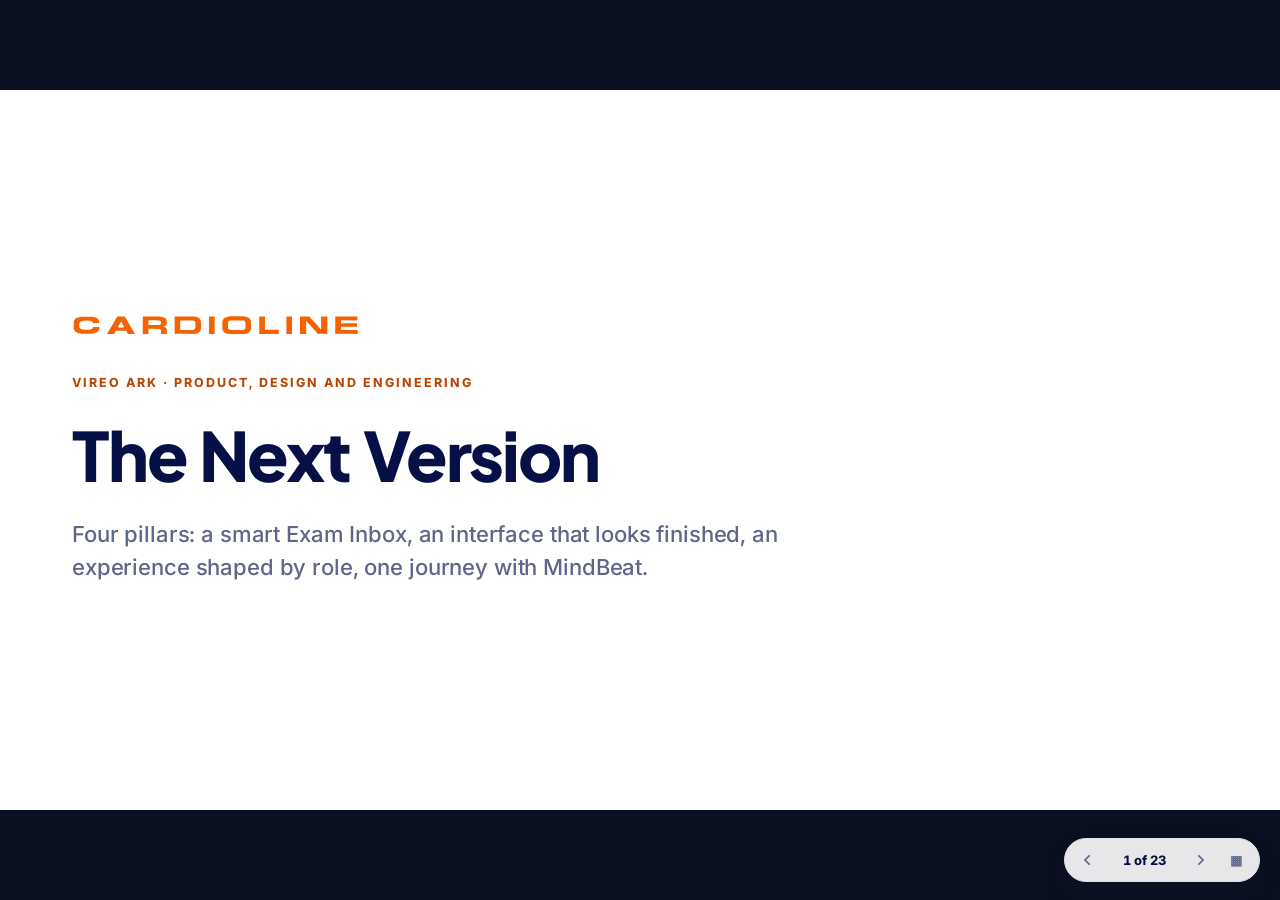
==== deck.html @ 5bd6ad74 "Ajustes de conteúdo: capa sem metadados, slide 02 reescrito, novo slide do problema de roles, kicker" ====
<!doctype html>
<html lang="en">
<head>
<meta charset="utf-8">
<meta name="viewport" content="width=device-width, initial-scale=1">
<meta name="robots" content="noindex, nofollow, noarchive, noimageindex">
<title>VIREO ARK · The Next Version</title>
<link rel="stylesheet" href="deck.css">
<style>
/* ============================================================================
   Override de contraste, a pedido: todo texto sobre fundo laranja primário
   sai em branco (--c-on-dark), como já acontece nos slides tone-primary.
   Substitui o navy que o deck.css usa em .pill.is-solid e .tile.is-solid.
   ========================================================================= */
.pill.is-solid,
.tile.is-solid { color: var(--c-on-dark); }
</style>

<style>
/* ============================================================================
   Deck-only rules: interface mock-ups drawn in HTML/CSS.
   Every colour comes from deck.css tokens. No new palette values.
   ========================================================================= */

.mk {
  border: 1px solid var(--c-line);
  border-radius: 14px;
  background: var(--c-bg);
  overflow: hidden;
  box-shadow: var(--shadow-card);
}
.mk-bar {
  display: flex; align-items: center; gap: 10px;
  padding: 8px 14px;
  background: var(--c-ink-04);
  border-bottom: 1px solid var(--c-line);
}
.mk-bar .mk-dot { width: 7px; height: 7px; border-radius: 50%; background: var(--c-line-strong); }
.mk-bar .mk-name {
  font-size: 10.5px; font-weight: 750; letter-spacing: .12em;
  text-transform: uppercase; color: var(--c-ink-58);
}
.mk-bar .mk-right { margin-left: auto; font-size: 10.5px; font-weight: 600; color: var(--c-ink-58); }

.mk-head, .mk-row {
  display: grid;
  grid-template-columns: var(--cols, 1fr);
  align-items: center;
  gap: 12px;
  padding: 8px 14px;
}
.mk-head {
  background: var(--c-ink-04);
  border-bottom: 1px solid var(--c-line);
  font-size: 9.5px; font-weight: 750; letter-spacing: .07em;
  text-transform: uppercase; color: var(--c-ink-58);
}
.mk-row { border-bottom: 1px solid var(--c-line); font-size: 12px; color: var(--c-ink-58); }
.mk-row:last-child { border-bottom: 0; }
.mk-row b { color: var(--c-ink); font-weight: 600; }
.mk-num { font-variant-numeric: tabular-nums; }

.mk-tag {
  display: inline-block;
  font-size: 9px; font-weight: 800; letter-spacing: .09em; text-transform: uppercase;
  padding: 2px 7px; border-radius: var(--radius-pill);
  background: var(--c-ink-04); color: var(--c-ink-58);
}
.mk-tag.is-stat { background: var(--c-primary); color: var(--c-on-dark); }
.mk-tag.is-ped  { background: var(--c-tint-blue); color: var(--c-ink); }
.mk-tag.is-ai   { background: var(--c-tint-orange); color: var(--c-primary-ink); }

/* Traçado de ECG: sem preserveAspectRatio="none", a proporção é preservada e
   o desenho não distorce. O viewBox de cada uso já tem a proporção da caixa. */
.mk-trace { display: block; width: 100%; height: 26px; }
.mk-trace path { fill: none; stroke: var(--c-ink-58); stroke-width: 1.6; stroke-linejoin: round; }
.mk-trace.is-crit path { stroke: var(--c-primary); stroke-width: 1.9; }

.mk-band {
  display: flex; align-items: center; gap: 10px;
  padding: 7px 14px;
  border-bottom: 1px solid var(--c-line);
  font-size: 10px; font-weight: 800; letter-spacing: .1em; text-transform: uppercase;
  color: var(--c-ink-58);
  background: var(--c-ink-04);
}
.mk-band.is-crit { background: var(--c-tint-red); color: var(--c-ink); }
.mk-band .mk-band-n { margin-left: auto; font-variant-numeric: tabular-nums; letter-spacing: .04em; }

.mk-cards { display: grid; grid-template-columns: 1fr 1fr; gap: 10px; padding: 11px 14px; }
.mk-card {
  display: grid; gap: 5px;
  border: 1px solid var(--c-line); border-radius: 10px;
  padding: 9px 11px;
}
.mk-card.is-crit { border-color: var(--c-primary); background: var(--c-bg); }
.mk-card .mk-who { font-size: 12.5px; font-weight: 650; color: var(--c-ink); }
.mk-card .mk-meta { font-size: 10.5px; color: var(--c-ink-58); }
.mk-why { font-size: 10px; font-weight: 750; letter-spacing: .03em; color: var(--c-primary-ink); }

.mk-origins { display: grid; gap: 9px; padding: 12px 14px; }
.mk-origin {
  display: grid; gap: 5px;
  border: 1px solid var(--c-line); border-radius: 10px;
  padding: 9px 12px;
}
.mk-origin.is-device { background: var(--c-ink-04); }
.mk-origin.is-ai     { background: var(--c-tint-orange); border-color: var(--c-primary-40); }
.mk-origin.is-human  { background: var(--c-bg); border-color: var(--c-line-strong); }
.mk-src {
  display: flex; align-items: center; gap: 8px;
  font-size: 9px; font-weight: 800; letter-spacing: .1em; text-transform: uppercase;
  color: var(--c-ink-58);
}
.mk-origin.is-ai .mk-src { color: var(--c-primary-ink); }
.mk-src .mk-lock { margin-left: auto; letter-spacing: .04em; font-weight: 700; }
.mk-txt { font-size: 11.5px; line-height: 1.45; color: var(--c-ink); }
.mk-txt.is-mono { font-family: ui-monospace, SFMono-Regular, Menlo, monospace; font-size: 10.5px; }
.mk-ph { font-size: 11.5px; color: var(--c-ink-58); font-style: italic; }
.mk-burden { display: flex; flex-wrap: wrap; gap: 6px 16px; font-size: 11px; color: var(--c-ink); }
.mk-burden b { font-variant-numeric: tabular-nums; }

.mk-roles { display: grid; grid-template-columns: repeat(4, 1fr); gap: 16px; align-items: stretch; }
.mk-role { display: grid; grid-template-rows: 1fr auto auto; gap: 8px; }
.mk-role > .mk { min-height: 168px; }
.mk-role-name { font-size: var(--fs-h3); font-weight: 700; color: var(--c-ink); letter-spacing: -.012em; }
.mk-role-sub  { font-size: var(--fs-caption); color: var(--c-ink-58); line-height: 1.45; min-height: 2.9em; }
.mk-mini { display: grid; gap: 6px; padding: 10px 11px; align-content: start; }
.mk-mini .mk-lbl {
  font-size: 8.5px; font-weight: 800; letter-spacing: .1em; text-transform: uppercase;
  color: var(--c-primary-ink);
}
.mk-kpis { display: grid; grid-template-columns: 1fr 1fr; gap: 6px; }
.mk-kpi { border: 1px solid var(--c-line); border-radius: 8px; padding: 6px 7px; display: grid; gap: 1px; }
.mk-kpi b { font-size: 15px; font-weight: 800; color: var(--c-primary-ink); letter-spacing: -.02em;
            font-variant-numeric: tabular-nums; line-height: 1.1; }
.mk-kpi span { font-size: 8px; color: var(--c-ink-58); line-height: 1.25; }
.mk-line { display: flex; align-items: center; gap: 6px; font-size: 9.5px; color: var(--c-ink); }
.mk-line i { width: 5px; height: 5px; border-radius: 50%; background: var(--c-primary); flex: 0 0 auto; }
.mk-line.is-quiet { color: var(--c-ink-58); }
.mk-line.is-quiet i { background: var(--c-line-strong); }
.mk-btn {
  display: inline-block; text-align: center;
  font-size: 9.5px; font-weight: 750; letter-spacing: .04em;
  padding: 6px 10px; border-radius: var(--radius-pill);
  background: var(--c-primary); color: var(--c-on-dark);
}
.mk-btn.is-quiet { background: var(--c-ink-04); color: var(--c-ink-58); }

.mk2 { display: grid; grid-template-columns: 1fr 1.32fr; gap: var(--gap-lg); align-items: center; }
.mk2.is-even { grid-template-columns: 1fr 1fr; }
.mk2.is-top { align-items: start; }
.mk-cap { font-size: var(--fs-caption); color: var(--c-ink-58); margin-top: 10px; }
.compare .mk { margin-top: 4px; }

/* ---- chevrons no lugar das setas do HUD -------------------------------- */
.hud button[data-act="prev"],
.hud button[data-act="next"] { font-size: 0; position: relative; width: 34px; height: 30px; }
.hud button[data-act="prev"]::before,
.hud button[data-act="next"]::before {
  content: ""; position: absolute; top: 50%; left: 50%;
  width: 8px; height: 8px;
  border: solid currentColor; border-width: 2px 2px 0 0;
  border-radius: 1px;
}
.hud button[data-act="prev"]::before { transform: translate(-35%, -50%) rotate(-135deg); }
.hud button[data-act="next"]::before { transform: translate(-65%, -50%) rotate(45deg); }

/* ---- motion ------------------------------------------------------------ */
.mk-trace.is-draw path { stroke-dasharray: 1400; stroke-dashoffset: 1400; }
.slide.is-active .mk-trace.is-draw path { animation: mk-draw 1700ms var(--ease-out) 420ms both; }
@keyframes mk-draw { to { stroke-dashoffset: 0; } }

.slide.is-active .mk-card.is-crit { animation: mk-pulse 2200ms var(--ease-out) 1100ms 3; }
@keyframes mk-pulse {
  0%, 100% { box-shadow: 0 0 0 0 rgba(238, 91, 0, 0); }
  45%      { box-shadow: 0 0 0 4px rgba(238, 91, 0, .16); }
}

body.capture .mk-trace.is-draw path,
.slide.is-capture .mk-trace.is-draw path { animation: none; stroke-dashoffset: 0; }
body.capture .mk-card.is-crit,
.slide.is-capture .mk-card.is-crit { animation: none; }
@media print {
  .mk-trace.is-draw path { animation: none !important; stroke-dashoffset: 0 !important; }
  .mk-card.is-crit { animation: none !important; }
}
@media (prefers-reduced-motion: reduce) {
  .mk-trace.is-draw path { animation: none; stroke-dashoffset: 0; }
  .mk-card.is-crit { animation: none; }
}
</style>
</head>
<body data-lang="en">

<div class="deck" id="deck" data-kicker="Cardioline · VIREO ARK">

<!-- 01 · COVER -->
<section class="slide t-cover" data-title="Cover" data-logo="off" data-footer="off">
  <div class="stage">
    <div class="cover-mark" data-reveal></div>
    <p class="eyebrow" data-reveal style="--d: 1">VIREO ARK · Product, Design and Engineering</p>
    <h1 data-reveal style="--d: 2">The Next Version</h1>
    <p class="lead" data-reveal style="--d: 3">Four pillars: a smart Exam Inbox, an interface that
      looks finished, an experience shaped by role, one journey with MindBeat.</p>
  </div>
</section>

<!-- 02 · WHERE THIS STARTS -->
<section class="slide t-cards" data-title="Where this starts">
  <div class="stage">
    <div class="head">
      <p class="eyebrow has-dash" data-reveal>Where this starts</p>
      <h2 data-reveal style="--d: 1">The initial development is done.<br>We already have a working software.</h2>
    </div>
    <div class="body">
      <div class="grid-3">
        <div class="card" data-reveal style="--d: 2">
          <h4>The team built the base</h4>
          <p>Acquisition, archive, reporting, users and permissions, real time. The platform in the
            product today came from this team.</p>
        </div>
        <div class="card" data-reveal style="--d: 3">
          <h4>And it is functional</h4>
          <p>Real exams come in, get read and get reported on it. Everything shown from here on was
            observed on a product that runs.</p>
        </div>
        <div class="card is-mark" data-reveal style="--d: 4">
          <h4>What comes next</h4>
          <p>Nothing in this pack asks for new foundations. It is the next version of what is
            already standing.</p>
        </div>
      </div>
    </div>
  </div>
</section>

<!-- 03 · TODAY'S SCREEN -->
<section class="slide t-list" data-title="Today's list">
  <div class="stage">
    <div class="head">
      <p class="eyebrow has-dash" data-reveal>Where we are</p>
      <h2 data-reveal style="--d: 1">The work screen answers &ldquo;most recent&rdquo;,<br>not &ldquo;most critical&rdquo;</h2>
    </div>
    <div class="body">
      <div class="mk2">
        <div class="stack-sm">
          <ul class="bullets">
            <li data-reveal style="--d: 2">A chronological table of 14 columns, filtered to the last 7&nbsp;days.</li>
            <li data-reveal style="--d: 3">STAT is <em>filterable</em> and appears in no column.</li>
            <li data-reveal style="--d: 4">Four date columns, none for elapsed time.</li>
          </ul>
          <p class="note" data-reveal style="--d: 5">Product audit on staging, 26 Aug 2026</p>
        </div>
        <div data-reveal style="--d: 3">
          <div class="mk" style="--cols: 1.4fr .92fr .6fr .8fr .8fr;">
            <div class="mk-bar">
              <span class="mk-dot"></span><span class="mk-name">Exams</span>
              <span class="mk-right">Last 7 days · chronological</span>
            </div>
            <div class="mk-head">
              <span>Patient</span><span>Received</span><span>ID</span><span>Status</span><span>Summary</span>
            </div>
            <div class="mk-row"><b>Almeida, R.</b><span class="mk-num">25/08 14:02</span><span class="mk-num">43971</span><span>Executed</span><span>Not defined</span></div>
            <div class="mk-row"><b>Barros, M.</b><span class="mk-num">25/08 11:47</span><span class="mk-num">43968</span><span>Analysed</span><span>Normal</span></div>
            <div class="mk-row"><b>Cardoso, J.</b><span class="mk-num">24/08 18:20</span><span class="mk-num">43963</span><span>Executed</span><span>Not defined</span></div>
            <div class="mk-row"><b>Dias, P.</b><span class="mk-num">24/08 16:55</span><span class="mk-num">43961</span><span>Executed</span><span>Not defined</span></div>
            <div class="mk-row"><b>Esteves, L.</b><span class="mk-num">24/08 09:31</span><span class="mk-num">43958</span><span>Analysed</span><span>Borderline</span></div>
            <div class="mk-row"><b>Freitas, A.</b><span class="mk-num">23/08 20:14</span><span class="mk-num">43955</span><span>Executed</span><span>Not defined</span></div>
          </div>
          <p class="mk-cap">The list as observed on staging, 5 of its 14 columns.</p>
        </div>
      </div>
    </div>
  </div>
</section>

<!-- 04 · EXAM 43963 -->
<section class="slide t-list" data-title="Exam 43963">
  <div class="stage">
    <div class="head">
      <p class="eyebrow has-dash" data-reveal>The finding that sums up the product</p>
      <h2 data-reveal style="--d: 1">The algorithm already knows this exam suggests infarction. The list tells no one.</h2>
    </div>
    <div class="body">
      <div class="mk2 is-even is-top">
        <div data-reveal style="--d: 2">
          <p class="eyebrow">What the list shows</p>
          <div class="mk" style="--cols: 1.3fr .8fr .9fr .9fr; margin-top: 12px;">
            <div class="mk-head"><span>Patient</span><span>ID</span><span>Status</span><span>Summary</span></div>
            <div class="mk-row"><b>Cardoso, J.</b><span class="mk-num">43963</span><span>Executed</span><span>Not defined</span></div>
          </div>
          <p class="mk-cap">No marker, no colour, indistinguishable from its neighbours.</p>
        </div>
        <div data-reveal style="--d: 4">
          <p class="eyebrow">What the exam contains</p>
          <div class="mk" style="margin-top: 12px;">
            <div class="mk-bar"><span class="mk-dot"></span><span class="mk-name">Conclusions · exam 43963</span></div>
            <div class="mk-origins" style="padding: 12px 14px;">
              <svg class="mk-trace is-crit is-draw" viewBox="0 0 640 32" aria-hidden="true"><path d="M0,20 h6 q2,-3 4,0 h3 l2,6 l3,-16 l3,12 l2,-2 h4 q3,-6 6,0 h7 h6 q2,-3 4,0 h3 l2,6 l3,-16 l3,12 l2,-2 h4 q3,-6 6,0 h7 h6 q2,-3 4,0 h3 l2,6 l3,-16 l3,12 l2,-2 h4 q3,-6 6,0 h7 h6 q2,-3 4,0 h3 l2,6 l3,-16 l3,12 l2,-2 h4 q3,-6 6,0 h7 h6 q2,-3 4,0 h3 l2,6 l3,-16 l3,12 l2,-2 h4 q3,-6 6,0 h7 h6 q2,-3 4,0 h3 l2,6 l3,-16 l3,12 l2,-2 h4 q3,-6 6,0 h7 h6 q2,-3 4,0 h3 l2,6 l3,-16 l3,12 l2,-2 h4 q3,-6 6,0 h7 h6 q2,-3 4,0 h3 l2,6 l3,-16 l3,12 l2,-2 h4 q3,-6 6,0 h7 h6 q2,-3 4,0 h3 l2,6 l3,-16 l3,12 l2,-2 h4 q3,-6 6,0 h7 h6 q2,-3 4,0 h3 l2,6 l3,-16 l3,12 l2,-2 h4 q3,-6 6,0 h7 h6 q2,-3 4,0 h3 l2,6 l3,-16 l3,12 l2,-2 h4 q3,-6 6,0 h7 h6 q2,-3 4,0 h3 l2,6 l3,-16 l3,12 l2,-2 h4 q3,-6 6,0 h7 h6 q2,-3 4,0 h3 l2,6 l3,-16 l3,12 l2,-2 h4 q3,-6 6,0 h7 h6 q2,-3 4,0 h3 l2,6 l3,-16 l3,12 l2,-2 h4 q3,-6 6,0 h7 h6 q2,-3 4,0 h3 l2,6 l3,-16 l3,12 l2,-2 h4 q3,-6 6,0 h7 h6 q2,-3 4,0 h3 l2,6 l3,-16 l3,12 l2,-2 h4 q3,-6 6,0 h7"/></svg>
              <p class="mk-txt is-mono">*** ACUTE MI / ISCHEMIA ***<br>CONSIDER ACUTE INFARCTION<br>Summary: ABNORMAL ECG</p>
            </div>
          </div>
          <p class="mk-cap">Automatic interpretation, in the conclusions field.</p>
        </div>
      </div>
      <p class="note" data-reveal style="--d: 5">Real exam from the staging archive</p>
    </div>
  </div>
</section>

<!-- 05 · THE SETUP PROBLEM -->
<section class="slide t-list" data-title="Roles today">
  <div class="stage">
    <div class="head">
      <p class="eyebrow has-dash" data-reveal>Where we are</p>
      <h2 data-reveal style="--d: 1">Roles exist, but each one is assembled by hand&nbsp;&mdash;<br>so a new user is handed the whole product</h2>
    </div>
    <div class="body">
      <div class="mk2">
        <div class="stack-sm">
          <ul class="bullets">
            <li data-reveal style="--d: 2">The engine is there: roles can be created, duplicated and scoped.</li>
            <li data-reveal style="--d: 3">What does not exist is a role that arrives <em>ready</em>: every account is
              configured permission by permission.</li>
            <li data-reveal style="--d: 4">Until someone does that work, the user opens a menu with every module
              in it, relevant or not.</li>
            <li data-reveal style="--d: 5">Onboarding becomes a configuration project instead of a first day of use.</li>
          </ul>
        </div>
        <div data-reveal style="--d: 3">
          <div class="mk" style="--cols: 1.5fr .7fr .7fr;">
            <div class="mk-bar">
              <span class="mk-dot"></span><span class="mk-name">New user</span>
              <span class="mk-right">No role applied</span>
            </div>
            <div class="mk-head"><span>Module</span><span>Visible</span><span>Editable</span></div>
            <div class="mk-row"><b>Exams</b><span>On</span><span>On</span></div>
            <div class="mk-row"><b>Devices</b><span>On</span><span>On</span></div>
            <div class="mk-row"><b>Reports</b><span>On</span><span>On</span></div>
            <div class="mk-row"><b>Users</b><span>On</span><span>On</span></div>
            <div class="mk-row"><b>Sites and groups</b><span>On</span><span>On</span></div>
            <div class="mk-row"><b>Settings</b><span>On</span><span>On</span></div>
          </div>
          <p class="mk-cap">Every switch is set one at a time, for every account, at every customer.</p>
        </div>
      </div>
      <p class="note" data-reveal style="--d: 6">Pre-set roles are the answer, and they stay customisable. Pillar 03.</p>
    </div>
  </div>
</section>

<!-- 06 · THE THESIS -->
<section class="slide t-statement tone-primary" data-title="The thesis">
  <div class="stage">
    <p class="eyebrow" data-reveal>The thesis</p>
    <h1 data-reveal style="--d: 1">The next version doesn&rsquo;t build new foundations.<br>It connects what is already built.</h1>
    <p class="lead" data-reveal style="--d: 2">Card view components, the urgency flag, real time
      infrastructure and a customisable role engine already exist and were never surfaced.</p>
  </div>
</section>

<!-- 07 · THE FOUR PILLARS -->
<section class="slide t-cards" data-title="The four pillars">
  <div class="stage">
    <div class="head">
      <p class="eyebrow has-dash" data-reveal>The map</p>
      <h2 data-reveal style="--d: 1">Four pillars, one product story</h2>
    </div>
    <div class="body">
      <div class="grid-4">
        <div class="card is-mark" data-reveal style="--d: 2">
          <span class="tile is-solid">01</span>
          <h3>Exam Inbox</h3>
          <p>The product ranks the workload and says why, item by item.</p>
        </div>
        <div class="card" data-reveal style="--d: 3">
          <span class="tile">02</span>
          <h3>Interface consistency</h3>
          <p>What we show has to look solid and finished.</p>
        </div>
        <div class="card" data-reveal style="--d: 4">
          <span class="tile">03</span>
          <h3>Roles and permissions</h3>
          <p>Each user sees a system that fits their job.</p>
        </div>
        <div class="card" data-reveal style="--d: 5">
          <span class="tile">04</span>
          <h3>MindBeat integration</h3>
          <p>One journey across two products.</p>
        </div>
      </div>
      <p class="note" data-reveal style="--d: 6">Pillar 02 gates the other three: without priority tokens in the
        design system, the inbox invents colours that get redone on every screen.</p>
    </div>
  </div>
</section>

<!-- 08 · PILLAR 01 -->
<section class="slide t-section tone-dark" data-title="Pillar 01">
  <div class="stage">
    <p class="sec-num">PILLAR 01</p>
    <h1>Exam Inbox and smart prioritisation</h1>
    <p class="lead">More than a list of exams: proof that VIREO ARK can organise a workload.</p>
  </div>
</section>

<!-- 09 · THE INBOX -->
<section class="slide t-list" data-title="The inbox">
  <div class="stage">
    <div class="head">
      <p class="eyebrow has-dash" data-reveal>The initial screen</p>
      <h2 data-reveal style="--d: 1">Three bands, and the reason each exam is in its band</h2>
    </div>
    <div class="body">
      <div class="mk" data-reveal style="--d: 2">
        <div class="mk-bar">
          <span class="mk-dot"></span><span class="mk-name">Inbox · Dr. Marina Toledo</span>
          <span class="mk-right">Scope: 4 sending sites</span>
        </div>
        <div class="mk-band is-crit" data-reveal style="--d: 3">
          Needs attention <span class="mk-band-n">2 exams</span>
        </div>
        <div class="mk-cards" data-reveal style="--d: 4">
          <div class="mk-card is-crit">
            <svg class="mk-trace is-crit is-draw" viewBox="0 0 640 32" aria-hidden="true"><path d="M0,20 h6 q2,-3 4,0 h3 l2,6 l3,-16 l3,12 l2,-2 h4 q3,-6 6,0 h7 h6 q2,-3 4,0 h3 l2,6 l3,-16 l3,12 l2,-2 h4 q3,-6 6,0 h7 h6 q2,-3 4,0 h3 l2,6 l3,-16 l3,12 l2,-2 h4 q3,-6 6,0 h7 h6 q2,-3 4,0 h3 l2,6 l3,-16 l3,12 l2,-2 h4 q3,-6 6,0 h7 h6 q2,-3 4,0 h3 l2,6 l3,-16 l3,12 l2,-2 h4 q3,-6 6,0 h7 h6 q2,-3 4,0 h3 l2,6 l3,-16 l3,12 l2,-2 h4 q3,-6 6,0 h7 h6 q2,-3 4,0 h3 l2,6 l3,-16 l3,12 l2,-2 h4 q3,-6 6,0 h7 h6 q2,-3 4,0 h3 l2,6 l3,-16 l3,12 l2,-2 h4 q3,-6 6,0 h7 h6 q2,-3 4,0 h3 l2,6 l3,-16 l3,12 l2,-2 h4 q3,-6 6,0 h7 h6 q2,-3 4,0 h3 l2,6 l3,-16 l3,12 l2,-2 h4 q3,-6 6,0 h7 h6 q2,-3 4,0 h3 l2,6 l3,-16 l3,12 l2,-2 h4 q3,-6 6,0 h7 h6 q2,-3 4,0 h3 l2,6 l3,-16 l3,12 l2,-2 h4 q3,-6 6,0 h7 h6 q2,-3 4,0 h3 l2,6 l3,-16 l3,12 l2,-2 h4 q3,-6 6,0 h7 h6 q2,-3 4,0 h3 l2,6 l3,-16 l3,12 l2,-2 h4 q3,-6 6,0 h7 h6 q2,-3 4,0 h3 l2,6 l3,-16 l3,12 l2,-2 h4 q3,-6 6,0 h7 h6 q2,-3 4,0 h3 l2,6 l3,-16 l3,12 l2,-2 h4 q3,-6 6,0 h7"/></svg>
            <span class="mk-who">Cardoso, J. · 61</span>
            <span class="mk-meta">Resting ECG · North ED · waiting 2 days</span>
            <span class="mk-why">▲ Critical finding suggested by device interpretation</span>
          </div>
          <div class="mk-card is-crit">
            <svg class="mk-trace is-crit is-draw" viewBox="0 0 640 32" aria-hidden="true"><path d="M0,20 h6 q2,-3 4,0 h3 l2,6 l3,-14 l3,10 l2,-2 h4 q3,-4 6,0 h7 h6 q2,-3 4,0 h3 l2,6 l3,-14 l3,10 l2,-2 h4 q3,-4 6,0 h7 h6 q2,-3 4,0 h3 l2,6 l3,-14 l3,10 l2,-2 h4 q3,-4 6,0 h7 h6 q2,-3 4,0 h3 l2,6 l3,-14 l3,10 l2,-2 h4 q3,-4 6,0 h7 h6 q2,-3 4,0 h3 l2,6 l3,-14 l3,10 l2,-2 h4 q3,-4 6,0 h7 h6 q2,-3 4,0 h3 l2,6 l3,-14 l3,10 l2,-2 h4 q3,-4 6,0 h7 h6 q2,-3 4,0 h3 l2,6 l3,-14 l3,10 l2,-2 h4 q3,-4 6,0 h7 h6 q2,-3 4,0 h3 l2,6 l3,-14 l3,10 l2,-2 h4 q3,-4 6,0 h7 h6 q2,-3 4,0 h3 l2,6 l3,-14 l3,10 l2,-2 h4 q3,-4 6,0 h7 h6 q2,-3 4,0 h3 l2,6 l3,-14 l3,10 l2,-2 h4 q3,-4 6,0 h7 h6 q2,-3 4,0 h3 l2,6 l3,-14 l3,10 l2,-2 h4 q3,-4 6,0 h7 h6 q2,-3 4,0 h3 l2,6 l3,-14 l3,10 l2,-2 h4 q3,-4 6,0 h7 h6 q2,-3 4,0 h3 l2,6 l3,-14 l3,10 l2,-2 h4 q3,-4 6,0 h7 h6 q2,-3 4,0 h3 l2,6 l3,-14 l3,10 l2,-2 h4 q3,-4 6,0 h7 h6 q2,-3 4,0 h3 l2,6 l3,-14 l3,10 l2,-2 h4 q3,-4 6,0 h7 h6 q2,-3 4,0 h3 l2,6 l3,-14 l3,10 l2,-2 h4 q3,-4 6,0 h7"/></svg>
            <span class="mk-who">Nunes, B. · 7 <span class="mk-tag is-ped">Paediatric</span></span>
            <span class="mk-meta">ECG Holter · Vila Sul clinic · waiting 9 hours</span>
            <span class="mk-why">▲ 3.4 s pause, MindBeat automatic analysis</span>
          </div>
        </div>
        <div class="mk-band" data-reveal style="--d: 5">
          My queue <span class="mk-band-n">18 exams</span>
        </div>
        <div data-reveal style="--d: 6; --cols: 1.3fr 1fr .85fr 1.1fr;">
          <div class="mk-row"><b>Barros, M. · 54</b><span>Resting ECG</span><span class="mk-num">3 h</span><span><span class="mk-tag is-stat">STAT</span></span></div>
          <div class="mk-row"><b>Dias, P. · 68</b><span>ABPM 24 h</span><span class="mk-num">1 day</span><span><span class="mk-tag is-ai">AI ready</span></span></div>
          <div class="mk-row"><b>Esteves, L. · 45</b><span>Stress ECG</span><span class="mk-num">2 days</span><span><span class="mk-tag">Unassigned</span></span></div>
        </div>
        <div class="mk-band" data-reveal style="--d: 7">
          Recently completed <span class="mk-band-n">6 · collapsed</span>
        </div>
      </div>
      <p class="note" data-reveal style="--d: 8">Mock-up. The reason line is the field that does not exist today.</p>
    </div>
  </div>
</section>

<!-- 10 · CRITERIA -->
<section class="slide t-table" data-title="Prioritisation criteria">
  <div class="stage">
    <div class="head">
      <p class="eyebrow has-dash" data-reveal>What drives the ranking</p>
      <h2 data-reveal style="--d: 1">Most criteria run on data the product already holds</h2>
    </div>
    <div class="body is-top">
      <div class="tbl-wrap" data-reveal style="--d: 2">
        <table class="tbl">
          <thead>
            <tr><th>Criterion</th><th>Signal it reads</th><th>Data available today</th></tr>
          </thead>
          <tbody>
            <tr><td>Marked STAT or urgent</td><td>Urgency flag set at source</td><td>Yes, filterable, never shown</td></tr>
            <tr><td>Paediatric exam</td><td>Paediatric flag</td><td>Yes, already a badge</td></tr>
            <tr><td>Waiting too long, or unassigned</td><td>Received time, status, reader field</td><td>Yes, 48 exams waiting today</td></tr>
            <tr class="is-mark"><td>Relevant ECG changes</td><td>Severity markers in interpretation</td><td>Free text only, needs structuring</td></tr>
            <tr class="is-mark"><td>Pacemaker present</td><td>Paced rhythm flag</td><td>Not observed, to confirm</td></tr>
            <tr class="is-mark"><td>Acquisition failure</td><td>Lead off, analysable signal ratio</td><td>Not observed, to confirm</td></tr>
          </tbody>
        </table>
      </div>
      <p class="note" data-reveal style="--d: 3">The three highlighted rows need a technical answer first.</p>
    </div>
  </div>
</section>

<!-- 11 · CUSTOMISABLE WITH A FLOOR -->
<section class="slide t-compare" data-title="Customisable with a floor">
  <div class="stage">
    <div class="head">
      <p class="eyebrow has-dash" data-reveal>Customisable, but not at any cost</p>
      <h2 data-reveal style="--d: 1">Preference reorders the queue and never empties the critical band</h2>
    </div>
    <div class="body">
      <div class="compare">
        <div class="col" data-reveal style="--d: 2">
          <div class="col-head">
            <span class="pill is-quiet">Preference can</span>
            <h3>Change order and emphasis</h3>
          </div>
          <ul class="bullets">
            <li>Promote exam types and sending sites</li>
            <li>Set the default sort of My queue</li>
            <li>Flag exams into a personal view</li>
            <li>Collapse the critical band, count stays visible</li>
          </ul>
        </div>
        <div class="col is-mark" data-reveal style="--d: 3">
          <div class="col-head">
            <span class="pill is-solid">Preference cannot</span>
            <h3>Remove a serious case</h3>
          </div>
          <ul class="bullets">
            <li>Drop an exam that crossed a criterion</li>
            <li>Hide a critical exam behind a filter</li>
            <li>Switch the Needs attention band off</li>
            <li>Lower priority because the AI called it normal</li>
          </ul>
        </div>
      </div>
      <p class="note" data-reveal style="--d: 4">Every line on the right becomes a test case.</p>
    </div>
  </div>
</section>

<!-- 12 · PILLAR 02 -->
<section class="slide t-section tone-dark" data-title="Pillar 02">
  <div class="stage">
    <p class="sec-num">PILLAR 02</p>
    <h1>Interface refinement and consistency</h1>
    <p class="lead">The most urgent of the four. Small defects add up to a product that does not look trustworthy.</p>
  </div>
</section>

<!-- 13 · BEFORE / AFTER -->
<section class="slide t-compare" data-title="Before and after">
  <div class="stage">
    <div class="head">
      <p class="eyebrow has-dash" data-reveal>What changes in a single row</p>
      <h2 data-reveal style="--d: 1">The row has to say urgency, waiting time and finding</h2>
    </div>
    <div class="body">
      <div class="compare">
        <div class="col" data-reveal style="--d: 2">
          <div class="col-head">
            <span class="pill is-quiet">Today</span>
            <h3>Five fields, none decisive</h3>
          </div>
          <div class="mk" style="--cols: 1.2fr .95fr .75fr .85fr;">
            <div class="mk-head"><span>Patient</span><span>Received</span><span>Status</span><span>Summary</span></div>
            <div class="mk-row"><b>Cardoso, J.</b><span class="mk-num">24/08 18:20</span><span>Executed</span><span>Not defined</span></div>
          </div>
          <ul class="bullets">
            <li>Urgency lives in the database, not on screen</li>
            <li>Absolute date instead of waiting time</li>
            <li>No trace preview</li>
          </ul>
        </div>
        <div class="col is-mark" data-reveal style="--d: 3">
          <div class="col-head">
            <span class="pill is-solid">Next version</span>
            <h3>The same data, made legible</h3>
          </div>
          <div class="mk" style="--cols: 1.2fr .95fr .75fr .85fr;">
            <div class="mk-head"><span>Patient</span><span>Waiting</span><span>Trace</span><span>Signal</span></div>
            <div class="mk-row">
              <b>Cardoso, J.</b>
              <span class="mk-num">2 days</span>
              <svg class="mk-trace is-crit" viewBox="0 0 120 32" aria-hidden="true"><path d="M0,20 h6 q2,-3 4,0 h3 l2,6 l3,-16 l3,12 l2,-2 h4 q3,-6 6,0 h7 h6 q2,-3 4,0 h3 l2,6 l3,-16 l3,12 l2,-2 h4 q3,-6 6,0 h7 h6 q2,-3 4,0 h3 l2,6 l3,-16 l3,12 l2,-2 h4 q3,-6 6,0 h7"/></svg>
              <span><span class="mk-tag is-stat">STAT</span></span>
            </div>
          </div>
          <ul class="bullets">
            <li>Urgency token applied, not just filterable</li>
            <li>Readable duration instead of a timestamp</li>
            <li>The product&rsquo;s own card view, instantiated</li>
          </ul>
        </div>
      </div>
    </div>
  </div>
</section>

<!-- 14 · INTERFACE DEBT -->
<section class="slide t-list is-2col" data-title="Interface debt">
  <div class="stage">
    <div class="head">
      <p class="eyebrow has-dash" data-reveal>Scope of pillar 02</p>
      <h2 data-reveal style="--d: 1">Ten systemic issues behind twenty-two visible ones</h2>
    </div>
    <div class="body">
      <ul class="list">
        <li data-reveal style="--d: 2">
          <span class="tile is-solid">1</span>
          <div class="li-body">
            <h3>No priority or severity token</h3>
            <p>Clinical severity has no visual expression. This gates pillar 01.</p>
          </div>
        </li>
        <li data-reveal style="--d: 3">
          <span class="tile">2</span>
          <div class="li-body">
            <h3>Line breaks and cramped headers</h3>
            <p>Column titles on three lines, next to 500&nbsp;px of empty margin.</p>
          </div>
        </li>
        <li data-reveal style="--d: 4">
          <span class="tile">3</span>
          <div class="li-body">
            <h3>Icon-only actions with no name</h3>
            <p>Plus an unlabelled toggle that changes how other controls behave.</p>
          </div>
        </li>
        <li data-reveal style="--d: 5">
          <span class="tile">4</span>
          <div class="li-body">
            <h3>No container or width rule</h3>
            <p>Four screens crowd their content next to unused space.</p>
          </div>
        </li>
        <li data-reveal style="--d: 6">
          <span class="tile">5</span>
          <div class="li-body">
            <h3>Wrong weight on the destructive action</h3>
            <p>The button that causes data loss is the loudest in the dialogue.</p>
          </div>
        </li>
        <li data-reveal style="--d: 7">
          <span class="tile">6</span>
          <div class="li-body">
            <h3>Localisation falls back to English</h3>
            <p>Alongside three competing filter mechanisms on one screen.</p>
          </div>
        </li>
      </ul>
      <p class="note" data-reveal style="--d: 8">The design system exists and is in use. These are gaps in coverage
        and in discipline, and that distinction decides who fixes what.</p>
    </div>
  </div>
</section>

<!-- 15 · PILLAR 03 -->
<section class="slide t-section tone-dark" data-title="Pillar 03">
  <div class="stage">
    <p class="sec-num">PILLAR 03</p>
    <h1>Roles, permissions and per-role experience</h1>
    <p class="lead">Each type of user opens a system shaped to their job and their responsibility.</p>
  </div>
</section>

<!-- 16 · THE ROLE ENGINE -->
<section class="slide t-compare" data-title="The role engine">
  <div class="stage">
    <div class="head">
      <p class="eyebrow has-dash" data-reveal>Where we start from</p>
      <h2 data-reveal style="--d: 1">The permission engine shipped. The experience it should produce did not.</h2>
    </div>
    <div class="body">
      <div class="compare">
        <div class="col" data-reveal style="--d: 2">
          <div class="col-head">
            <span class="pill is-quiet">Already built</span>
            <h3>The mechanism</h3>
          </div>
          <ul class="bullets is-check">
            <li>A Roles screen that lists and duplicates roles</li>
            <li>A Users screen with a function per user</li>
            <li>Fully customisable profile management, reported complete in 2025</li>
            <li>Group and site hierarchy that scopes visibility</li>
          </ul>
        </div>
        <div class="col is-mark" data-reveal style="--d: 3">
          <div class="col-head">
            <span class="pill is-solid">Still missing</span>
            <h3>The effect on screen</h3>
          </div>
          <ul class="bullets">
            <li>Every role opens the same empty initial screen</li>
            <li>No dashboard tailored to a job</li>
            <li>The menu shows every module regardless of relevance</li>
            <li>Pre-set roles a customer could adopt on day one</li>
          </ul>
        </div>
      </div>
      <p class="note" data-reveal style="--d: 4">The audit had a single profile, so the effect of each role could
        not be observed. What is confirmed is that the mechanism exists.</p>
    </div>
  </div>
</section>

<!-- 17 · FOUR ROLES, FOUR INITIAL SCREENS -->
<section class="slide t-list" data-title="Four initial screens">
  <div class="stage">
    <div class="head">
      <p class="eyebrow has-dash" data-reveal>The same product, four openings</p>
      <h2 data-reveal style="--d: 1">Every role gets its own initial screen</h2>
    </div>
    <div class="body">
      <div class="mk-roles">
        <div class="mk-role" data-reveal style="--d: 2">
          <div class="mk">
            <div class="mk-mini">
              <span class="mk-lbl">Department dashboard</span>
              <div class="mk-kpis">
                <div class="mk-kpi"><b>48</b><span>awaiting report</span></div>
                <div class="mk-kpi"><b>3</b><span>past SLA</span></div>
                <div class="mk-kpi"><b>12</b><span>unassigned</span></div>
                <div class="mk-kpi"><b>96%</b><span>within target</span></div>
              </div>
              <span class="mk-line is-quiet"><i></i>Workload by site</span>
            </div>
          </div>
          <span class="mk-role-name">Department manager</span>
          <span class="mk-role-sub">Distribution, SLA and capacity. Reads no exams.</span>
        </div>
        <div class="mk-role" data-reveal style="--d: 3">
          <div class="mk">
            <div class="mk-mini">
              <span class="mk-lbl">Exam Inbox</span>
              <span class="mk-line"><i></i>Needs attention · 2</span>
              <span class="mk-line is-quiet"><i></i>My queue · 18</span>
              <span class="mk-line is-quiet"><i></i>Flagged by me · 4</span>
              <svg class="mk-trace is-crit" viewBox="0 0 320 32" aria-hidden="true"><path d="M0,20 h6 q2,-3 4,0 h3 l2,6 l3,-16 l3,12 l2,-2 h4 q3,-6 6,0 h7 h6 q2,-3 4,0 h3 l2,6 l3,-16 l3,12 l2,-2 h4 q3,-6 6,0 h7 h6 q2,-3 4,0 h3 l2,6 l3,-16 l3,12 l2,-2 h4 q3,-6 6,0 h7 h6 q2,-3 4,0 h3 l2,6 l3,-16 l3,12 l2,-2 h4 q3,-6 6,0 h7 h6 q2,-3 4,0 h3 l2,6 l3,-16 l3,12 l2,-2 h4 q3,-6 6,0 h7 h6 q2,-3 4,0 h3 l2,6 l3,-16 l3,12 l2,-2 h4 q3,-6 6,0 h7 h6 q2,-3 4,0 h3 l2,6 l3,-16 l3,12 l2,-2 h4 q3,-6 6,0 h7 h6 q2,-3 4,0 h3 l2,6 l3,-16 l3,12 l2,-2 h4 q3,-6 6,0 h7"/></svg>
              <span class="mk-btn">Open first exam</span>
            </div>
          </div>
          <span class="mk-role-name">Cardiologist</span>
          <span class="mk-role-sub">Reads and signs. Order of work is the whole job.</span>
        </div>
        <div class="mk-role" data-reveal style="--d: 4">
          <div class="mk">
            <div class="mk-mini">
              <span class="mk-lbl">Acquisition queue</span>
              <span class="mk-line"><i></i>2 exams failed upload</span>
              <span class="mk-line is-quiet"><i></i>Devices online · 14 of 16</span>
              <span class="mk-line is-quiet"><i></i>Worklist today · 27</span>
              <span class="mk-btn is-quiet">Retry upload</span>
              <span class="mk-btn is-quiet">Check device</span>
            </div>
          </div>
          <span class="mk-role-name">Technician</span>
          <span class="mk-role-sub">Acquisition quality and devices. No reporting rights.</span>
        </div>
        <div class="mk-role" data-reveal style="--d: 5">
          <div class="mk">
            <div class="mk-mini">
              <span class="mk-lbl">Send and track</span>
              <span class="mk-btn">New exam</span>
              <span class="mk-line"><i></i>Sent today · 6</span>
              <span class="mk-line is-quiet"><i></i>Report ready · 4</span>
              <span class="mk-line is-quiet"><i></i>In review · 2</span>
            </div>
          </div>
          <span class="mk-role-name">Point-of-care operator</span>
          <span class="mk-role-sub">One action, one status. Nothing else on screen.</span>
        </div>
      </div>
      <p class="note" data-reveal style="--d: 6">Mock-up. Pre-set roles ship configured and stay customisable.</p>
    </div>
  </div>
</section>

<!-- 18 · WHAT A ROLE DEFINES -->
<section class="slide t-table" data-title="What a role defines">
  <div class="stage">
    <div class="head">
      <p class="eyebrow has-dash" data-reveal>One engine, many shapes</p>
      <h2 data-reveal style="--d: 1">A role defines four things, and all four stay customisable</h2>
    </div>
    <div class="body is-top">
      <div class="tbl-wrap" data-reveal style="--d: 2">
        <table class="tbl">
          <thead>
            <tr><th>Role</th><th>Initial screen</th><th>Modules in the menu</th><th>Permissions</th></tr>
          </thead>
          <tbody>
            <tr><td>Department manager</td><td>Operational dashboard</td><td>Reports, sites, users</td><td>Reassign and configure, no signing</td></tr>
            <tr class="is-mark"><td>Cardiologist</td><td>Exam Inbox</td><td>Inbox, viewers, conclusions</td><td>Report and sign</td></tr>
            <tr><td>Technician</td><td>Acquisition queue</td><td>Devices, worklist, upload</td><td>Acquire and resend, no reporting</td></tr>
            <tr><td>Point-of-care operator</td><td>Send and track</td><td>New exam, status</td><td>Send and view own results</td></tr>
            <tr><td>Administrator</td><td>System overview</td><td>Full menu</td><td>Configure everything, no clinical acts</td></tr>
          </tbody>
        </table>
      </div>
      <p class="note" data-reveal style="--d: 3">These five ship pre-configured. Roles can be duplicated and edited.</p>
    </div>
  </div>
</section>

<!-- 19 · PILLAR 04 -->
<section class="slide t-section tone-dark" data-title="Pillar 04">
  <div class="stage">
    <p class="sec-num">PILLAR 04</p>
    <h1>A seamless journey with MindBeat</h1>
    <p class="lead">Not two products that talk to each other. One journey that happens to span two.</p>
  </div>
</section>

<!-- 20 · THE JOURNEY -->
<section class="slide t-steps" data-title="The journey">
  <div class="stage">
    <div class="head">
      <p class="eyebrow has-dash" data-reveal>One journey, four steps</p>
      <h2 data-reveal style="--d: 1">Out of VIREO ARK and back, with nothing re-entered</h2>
    </div>
    <div class="body">
      <div class="steps">
        <div class="step" data-reveal style="--d: 2">
          <span class="tile">1</span>
          <h3>The inbox flags it</h3>
          <p>The Holter arrives carrying its analysis state: processing, ready, or unavailable.</p>
        </div>
        <div class="step" data-reveal style="--d: 3">
          <span class="tile">2</span>
          <h3>The summary is here</h3>
          <p>Headline findings inside VIREO ARK, enough to triage without opening anything.</p>
        </div>
        <div class="step" data-reveal style="--d: 4">
          <span class="tile is-solid">3</span>
          <h3>One step into MindBeat</h3>
          <p>Same patient, same exam, no second login.</p>
        </div>
        <div class="step" data-reveal style="--d: 5">
          <span class="tile">4</span>
          <h3>Back, already synced</h3>
          <p>Findings and corrections return to the exam. Conclusion and signature close here.</p>
        </div>
      </div>
      <p class="note" data-reveal style="--d: 6">VIREO ARK does not rebuild the Holter viewer. Beat navigation,
        artefact judgement and morphology grouping stay in MindBeat.</p>
    </div>
  </div>
</section>

<!-- 21 · SYNCED, NOT MERGED -->
<section class="slide t-list" data-title="Synced, not merged">
  <div class="stage">
    <div class="head">
      <p class="eyebrow has-dash" data-reveal>The mechanism</p>
      <h2 data-reveal style="--d: 1">Synced does not mean merged: three origins stay distinguishable</h2>
    </div>
    <div class="body">
      <div class="mk2" data-reveal style="--d: 2">
        <div class="stack-sm">
          <p class="lead">Today the device interpretation and the human conclusion share the
            <em>same editable field</em>.</p>
          <ul class="bullets">
            <li data-reveal style="--d: 3">During the audit, typing into it overwrote the algorithm&rsquo;s text,
              including the infarction finding, with no warning and no history.</li>
            <li data-reveal style="--d: 4">Syncing MindBeat output into that box would make an existing problem worse.</li>
          </ul>
          <p class="note" data-reveal style="--d: 5">Behaviour observed on staging</p>
        </div>
        <div data-reveal style="--d: 3">
          <div class="mk">
            <div class="mk-bar"><span class="mk-dot"></span><span class="mk-name">Report · Holter 43502</span></div>
            <div class="mk-origins">
              <div class="mk-origin is-device">
                <span class="mk-src">Device interpretation <span class="mk-lock">Read only</span></span>
                <p class="mk-txt is-mono">Sinus rhythm, frequent ventricular ectopy.</p>
              </div>
              <div class="mk-origin is-ai">
                <span class="mk-src">MindBeat analysis · 25 Aug 08:12 <span class="mk-lock">Read only</span></span>
                <p class="mk-burden">
                  <span>Analysable <b>91%</b></span>
                  <span>Sinus rhythm <b>96%</b></span>
                  <span>Pauses <b>2</b></span>
                  <span>Longest <b>3.4 s</b></span>
                </p>
                <p class="mk-txt">Findings <em>suggested</em> by automatic analysis. Agree · Disagree</p>
              </div>
              <div class="mk-origin is-human">
                <span class="mk-src">Clinician conclusion <span class="mk-lock">Editable</span></span>
                <p class="mk-ph">A report cannot be issued without text in this field.</p>
              </div>
            </div>
          </div>
          <p class="mk-cap">Mock-up. The AI block never pre-fills the clinician&rsquo;s field.</p>
        </div>
      </div>
    </div>
  </div>
</section>

<!-- 22 · LAYERS OF FEASIBILITY -->
<section class="slide t-cards" data-title="Layers of feasibility">
  <div class="stage">
    <div class="head">
      <p class="eyebrow has-dash" data-reveal>Honesty about scope</p>
      <h2 data-reveal style="--d: 1">What reaches the stage now, and what needs an API contract</h2>
    </div>
    <div class="body">
      <div class="grid-3">
        <div class="card is-mark" data-reveal style="--d: 2">
          <span class="tile is-solid">A</span>
          <h3>Demonstrable now</h3>
          <p>Analysis state indicator · summary panel from a real analysed exam · the three separated
            origins · agree and disagree with a trail · the hand-off into MindBeat.</p>
        </div>
        <div class="card is-cool" data-reveal style="--d: 3">
          <span class="tile">B</span>
          <h3>Needs backend</h3>
          <p>True per-exam analysis state · findings travelling both ways · persisted agreement ·
            findings feeding the ranking · chained authentication.</p>
        </div>
        <div class="card is-alert" data-reveal style="--d: 4">
          <span class="tile">C</span>
          <h3>Deliberately out</h3>
          <p>Rebuilding the Holter viewer · example strips per event · importing the derived report
            into conclusions · an AI performance dashboard.</p>
        </div>
      </div>
      <p class="note" data-reveal style="--d: 5">Column C is not later. These are discard decisions.</p>
    </div>
  </div>
</section>

<!-- 23 · CLOSING -->
<section class="slide t-end tone-dark" data-title="Closing" data-logo="off" data-footer="off">
  <div class="stage">
    <div class="end-mark"></div>
    <h1>Four things, one story.</h1>
    <p class="lead">The product knows what matters, shows it well, shows it to the right person,
      and carries it across without a seam.</p>
    <dl class="end-contact">
      <div><dt>Pillar 01</dt><dd>An inbox that ranks the work and says why</dd></div>
      <div><dt>Pillar 02</dt><dd>An interface that looks finished</dd></div>
      <div><dt>Pillar 03</dt><dd>A system shaped to each role</dd></div>
      <div><dt>Pillar 04</dt><dd>One journey with MindBeat</dd></div>
    </dl>
  </div>
</section>

</div><!-- /.deck -->

<script src="deck.js"></script>
</body>
</html>
---- deck.css ----
/* ============================================================================
   Cardioline — design system de apresentação
   Palco fixo 1280x720. Todos os valores vêm de references/brand.md.
   Não editar tokens por deck: use as classes utilitárias ou adicione um
   <style> no deck para regras exclusivas daquele deck.
   ========================================================================= */

/* ---------- fontes (self-hosted, variáveis) ------------------------------ */
@font-face {
  font-family: "Inter";
  src: url("assets/fonts/Inter-latin.woff2") format("woff2-variations"),
       url("assets/fonts/Inter-latin.woff2") format("woff2");
  font-weight: 100 900;
  font-style: normal;
  font-display: block;
}
@font-face {
  font-family: "Plus Jakarta Sans";
  src: url("assets/fonts/PlusJakartaSans-latin.woff2") format("woff2-variations"),
       url("assets/fonts/PlusJakartaSans-latin.woff2") format("woff2");
  font-weight: 200 800;
  font-style: normal;
  font-display: block;
}

/* ---------- tokens ------------------------------------------------------- */
:root {
  /* paleta oficial (awb-color1..8 de cardioline.com) */
  --c-bg:          #FFFFFF;
  --c-tint-blue:   #F1F4FE;
  --c-tint-red:    #FFE0E0;
  --c-tint-orange: #FDEBE0;
  --c-primary:     #EE5B00;
  --c-ink:         #071046;
  --c-accent:      #AB8ED3;
  --c-logo:        #F66201;

  /* derivados */
  --c-primary-08: color-mix(in srgb, var(--c-primary)  8%, #fff);
  --c-primary-16: color-mix(in srgb, var(--c-primary) 16%, #fff);
  --c-primary-40: color-mix(in srgb, var(--c-primary) 40%, #fff);
  --c-ink-04:     color-mix(in srgb, var(--c-ink)  4%, #fff);
  --c-ink-44:     color-mix(in srgb, var(--c-ink) 44%, #fff);  /* só decoração */
  /* menor cinza que passa AA (4.56:1) sobre branco — use em legenda e rodapé */
  --c-ink-58:     color-mix(in srgb, var(--c-ink) 58%, #fff);
  --c-ink-64:     color-mix(in srgb, var(--c-ink) 64%, #fff);
  --c-line:       color-mix(in srgb, var(--c-ink) 12%, #fff);
  --c-line-strong:color-mix(in srgb, var(--c-ink) 22%, #fff);
  --c-on-dark:    #FFFFFF;
  --c-on-dark-64: rgba(255, 255, 255, .74);
  --c-on-dark-44: rgba(255, 255, 255, .52);
  /* laranja clareada — o único laranja legível sobre navy (7.99:1) */
  --c-primary-up: #FF9052;
  /* O laranja da marca dá 3.42:1 sobre branco: passa em texto grande, reprova
     em texto pequeno. Este é o mesmo matiz escurecido até 5.37:1 (branco),
     4.63:1 (tint laranja) e 4.88:1 (tint frio). Use em TODO texto abaixo de
     24px; #EE5B00 fica para título, número grande, preenchimento e barra. */
  --c-primary-ink: #B84600;

  /* tipografia */
  --ff-sans:    "Inter", Arial, Helvetica, sans-serif;
  --ff-display: "Plus Jakarta Sans", "Inter", Arial, Helvetica, sans-serif;

  --fs-display: 68px;
  --fs-h1:      52px;
  --fs-h2:      38px;
  --fs-h3:      21px;
  --fs-lead:    22px;
  --fs-body:    17px;
  --fs-small:   14.5px;
  --fs-eyebrow: 12.5px;
  --fs-caption: 12px;
  --fs-metric:  56px;

  /* palco e grid */
  --stage-w: 1280px;
  --stage-h: 720px;
  --pad-x:   72px;
  --pad-top: 104px;
  --pad-bot: 76px;
  --col:     70.667px;
  --gutter:  24px;
  --gap:     24px;
  --gap-lg:  40px;

  /* marca no header */
  --logo-w: 132px;
  --logo-x: 44px;
  --logo-y: 30px;

  /* forma */
  --radius-card: 20px;
  --radius-pill: 999px;
  --radius-tile: 12px;
  --shadow-card:  0 1px 2px rgba(7, 16, 70, .04);
  --shadow-float: 0 12px 32px rgba(7, 16, 70, .10);

  /* preenchidos pelo build.mjs com data-URIs */
  --logo-orange: url("assets/brand/logo-orange.svg");
  --logo-white:  url("assets/brand/logo-white.svg");
  --logo-navy:   url("assets/brand/logo-navy.svg");
}

/* Pré-carga dos logos. O Chrome não busca `background-image` de elemento em
   `display:none` — e só um slide fica visível. Sem isto, o logo usado apenas
   em slides inativos (o branco) chega vazio no PDF. Ver também o preload em
   deck.js e a embutição em data-URI feita pelo build.mjs. */
.logo-preload {
  position: fixed; top: -20px; left: -20px;
  width: 2px; height: 2px; opacity: .01; pointer-events: none; z-index: -1;
}
.logo-preload > i { display: block; width: 2px; height: 2px; background-size: contain; }
.logo-preload > i:nth-child(1) { background-image: var(--logo-orange); }
.logo-preload > i:nth-child(2) { background-image: var(--logo-white); }
.logo-preload > i:nth-child(3) { background-image: var(--logo-navy); }
@media print { .logo-preload { display: none !important; } }

/* ---------- reset ------------------------------------------------------- */
*, *::before, *::after { box-sizing: border-box; }
html, body { margin: 0; padding: 0; height: 100%; }
body {
  background: #0B1020;
  color: var(--c-ink);
  font-family: var(--ff-sans);
  font-size: var(--fs-body);
  font-weight: 450;
  line-height: 1.7;
  -webkit-font-smoothing: antialiased;
  text-rendering: optimizeLegibility;
  font-variant-numeric: tabular-nums;
  overflow: hidden;
}
img, svg { max-width: 100%; display: block; }
h1, h2, h3, h4, p, ul, ol, figure, blockquote { margin: 0; }
ul, ol { padding: 0; list-style: none; }
button { font: inherit; color: inherit; }

/* ============================================================================
   PALCO
   .deck   → viewport
   .slide  → um slide; só o .is-active fica visível
   .stage  → caixa fixa 1280x720, escalada por --scale
   ========================================================================= */
.deck { position: relative; width: 100vw; height: 100vh; overflow: hidden; }

.slide { position: absolute; inset: 0; display: none; place-items: center; }
.slide.is-active { display: grid; }

.stage {
  position: relative;
  width: var(--stage-w);
  height: var(--stage-h);
  flex: 0 0 auto;
  background: var(--c-bg);
  color: var(--c-ink);
  overflow: hidden;
  transform: scale(var(--scale, 1));
  transform-origin: center center;
  padding: var(--pad-top) var(--pad-x) var(--pad-bot);
  display: grid;
  align-content: start;
  gap: var(--gap-lg);
}

/* ---------- header: logo -------------------------------------------------- */
.stage::before {
  content: "";
  position: absolute;
  top: var(--logo-y);
  left: var(--logo-x);
  width: var(--logo-w);
  aspect-ratio: 600 / 38;
  background-image: var(--logo-orange);
  background-repeat: no-repeat;
  background-position: left center;
  background-size: contain;
  z-index: 4;
}
.slide[data-logo="off"] .stage::before { display: none; }

/* ---------- rodapé: paginação + kicker ------------------------------------ */
.stage > .ft {
  position: absolute;
  left: var(--pad-x);
  right: var(--pad-x);
  bottom: 34px;
  display: flex;
  align-items: center;
  justify-content: space-between;
  gap: var(--gap);
  font-size: var(--fs-caption);
  font-weight: 550;
  letter-spacing: .04em;
  color: var(--c-ink-58);
  z-index: 3;
}
.ft .ft-num { font-variant-numeric: tabular-nums; }
.slide[data-footer="off"] .ft { display: none; }

/* ============================================================================
   TONS DE FUNDO
   ========================================================================= */
.tone-dark .stage  { background: var(--c-ink);        color: var(--c-on-dark); }
.tone-primary .stage { background: var(--c-primary);  color: var(--c-on-dark); }
.tone-tint .stage  { background: var(--c-tint-orange); }
.tone-cool .stage  { background: var(--c-tint-blue); }

.tone-dark .stage::before,
.tone-primary .stage::before { background-image: var(--logo-white); }
.tone-tint .stage::before,
.tone-cool .stage::before    { background-image: var(--logo-orange); }

.tone-dark  h1, .tone-dark  h2, .tone-dark  h3,
.tone-primary h1, .tone-primary h2, .tone-primary h3 { color: var(--c-on-dark); }
.tone-dark  p, .tone-dark  li,
.tone-primary p, .tone-primary li { color: var(--c-on-dark-64); }
.tone-dark .eyebrow { color: var(--c-primary-up); }
.tone-dark .ft { color: var(--c-on-dark-44); }
.tone-dark .caption { color: var(--c-on-dark-44); }

/* Sobre laranja, branco dá 3.42:1 — só serve para texto grande (>=24px).
   Todo texto pequeno vira navy, que dá 5.23:1 sobre o laranja da marca. */
.tone-primary .eyebrow,
.tone-primary .ft,
.tone-primary .caption,
.tone-primary .note,
.tone-primary .small { color: var(--c-ink); }
.tone-primary .lead { color: var(--c-on-dark); font-size: 26px; }
.tone-primary p:not(.lead):not(.eyebrow):not(.caption):not(.note),
.tone-primary li { color: var(--c-ink); }
.tone-dark .hr, .tone-primary .hr { background: rgba(255, 255, 255, .18); }
.tone-dark .card, .tone-primary .card {
  background: rgba(255, 255, 255, .07);
  border-color: rgba(255, 255, 255, .16);
}

/* ============================================================================
   TIPOGRAFIA
   ========================================================================= */
.eyebrow {
  font-size: var(--fs-eyebrow);
  font-weight: 750;
  letter-spacing: .16em;
  line-height: 1.2;
  text-transform: uppercase;
  color: var(--c-primary-ink);
}

h1 {
  font-family: var(--ff-display);
  font-size: var(--fs-h1);
  font-weight: 800;
  letter-spacing: -.028em;
  /* 1.12 é o mínimo: abaixo disso as linhas se sobrepõem e os acentos
     (É, ú, ã) são cortados pela linha de cima. */
  line-height: 1.12;
  word-spacing: .04em;
  color: var(--c-ink);
  text-wrap: balance;
}
h2 {
  font-family: var(--ff-display);
  font-size: var(--fs-h2);
  font-weight: 700;
  letter-spacing: -.022em;
  line-height: 1.18;
  word-spacing: .03em;
  color: var(--c-ink);
  text-wrap: balance;
}
h3 {
  font-size: var(--fs-h3);
  font-weight: 700;
  letter-spacing: -.012em;
  line-height: 1.28;
  color: var(--c-ink);
}
h4 {
  font-size: var(--fs-small);
  font-weight: 700;
  letter-spacing: -.004em;
  line-height: 1.35;
  color: var(--c-ink);
}

p, li { color: var(--c-ink-64); line-height: 1.62; }
.lead {
  font-size: var(--fs-lead);
  font-weight: 500;
  letter-spacing: -.006em;
  line-height: 1.5;
  color: var(--c-ink-64);
  max-width: 62ch;
}
.small   { font-size: var(--fs-small); line-height: 1.55; }
.caption { font-size: var(--fs-caption); line-height: 1.5; color: var(--c-ink-58); letter-spacing: .01em; }

/* Ênfase — a única forma aprovada de laranja em texto.
   Em corpo usa o laranja escurecido; em display, o laranja da marca. */
.hl, em, strong.hl { color: var(--c-primary-ink); font-style: normal; }
h1 .hl, h1 em, h2 .hl, h2 em, .quote .hl, .quote em,
.m-val .hl, .m-val em { color: var(--c-primary); }
strong { color: var(--c-ink); font-weight: 700; }
.tone-dark strong, .tone-primary strong { color: var(--c-on-dark); }

/* ============================================================================
   BLOCOS
   ========================================================================= */

/* pilha padrão de cabeçalho de slide: eyebrow + h2 (+ lead) */
.head { display: grid; gap: 14px; align-content: start; }
.head .eyebrow + h2 { margin-top: -2px; }

/* corpo: recebe o conteúdo abaixo do .head */
/* Quando o palco tem cabeçalho + corpo, o corpo ocupa a altura restante e
   centra o conteúdo nela — sem isso todo slide curto fica com um vazio no pé. */
.stage:has(> .head):has(> .body) { grid-template-rows: auto minmax(0, 1fr); }
.body { display: grid; gap: var(--gap); align-content: center; min-height: 0; }
.body.is-top { align-content: start; }

/* grids */
.grid-2 { display: grid; grid-template-columns: repeat(2, 1fr); gap: var(--gap); }
.grid-3 { display: grid; grid-template-columns: repeat(3, 1fr); gap: var(--gap); }
.grid-4 { display: grid; grid-template-columns: repeat(4, 1fr); gap: 18px; }
.split  { display: grid; grid-template-columns: 1fr 1fr;       gap: var(--gap-lg); align-items: center; }
.split-wide { display: grid; grid-template-columns: 1.25fr .75fr; gap: var(--gap-lg); align-items: center; }
.split-narrow { display: grid; grid-template-columns: .75fr 1.25fr; gap: var(--gap-lg); align-items: center; }

/* card */
.card {
  background: var(--c-bg);
  border: 1px solid var(--c-line);
  border-radius: var(--radius-card);
  box-shadow: var(--shadow-card);
  padding: 22px 24px;
  display: grid;
  gap: 10px;
  align-content: start;
}
.card > p { font-size: var(--fs-small); }
.card.is-tint  { background: var(--c-tint-orange); border-color: transparent; }
.card.is-cool  { background: var(--c-tint-blue);   border-color: transparent; }
.card.is-alert { background: var(--c-tint-red);    border-color: transparent; }
.card.is-mark  { border-color: var(--c-primary); }
.card.is-ink   { background: var(--c-ink); border-color: transparent; }
.card.is-ink h3, .card.is-ink h4 { color: var(--c-on-dark); }
.card.is-ink p, .card.is-ink li  { color: var(--c-on-dark-64); }

/* pílula / tag */
.pill {
  display: inline-flex; align-items: center; gap: 8px;
  width: max-content;
  padding: 7px 14px;
  border-radius: var(--radius-pill);
  background: var(--c-primary-08);
  color: var(--c-primary-ink);
  font-size: var(--fs-caption);
  font-weight: 700;
  letter-spacing: .02em;
}
/* navy sobre laranja dá 5.23:1 — branco sobre laranja dá 3.42:1 e reprova
   em texto pequeno. Por isso a pílula sólida leva texto navy. */
.pill.is-solid { background: var(--c-primary); color: var(--c-ink); }
.pill.is-quiet { background: var(--c-ink-04); color: var(--c-ink-64); }
.tag {
  font-size: var(--fs-caption);
  font-weight: 750;
  letter-spacing: .14em;
  text-transform: uppercase;
  color: var(--c-primary-ink);
}

/* numeral / ícone em quadrado */
.tile {
  width: 34px; height: 34px; flex: 0 0 34px;
  display: grid; place-items: center;
  border-radius: var(--radius-tile);
  background: var(--c-tint-orange);
  color: var(--c-primary-ink);
  font-size: var(--fs-small);
  font-weight: 800;
  font-variant-numeric: tabular-nums;
}
.tile.is-solid { background: var(--c-primary); color: var(--c-ink); }
.tile.is-lg { width: 44px; height: 44px; flex-basis: 44px; font-size: 18px; }

/* listagem */
.list { display: grid; gap: 16px; }
.list > li { display: grid; grid-template-columns: 34px 1fr; gap: 16px; align-items: start; }
.list > li > .tile { margin-top: 1px; }
.list .li-body { display: grid; gap: 4px; }
.list .li-body p { font-size: var(--fs-small); }

/* listagem simples com marcador */
.bullets { display: grid; gap: 13px; }
.bullets > li { position: relative; padding-left: 24px; }
.bullets > li::before {
  content: ""; position: absolute; left: 2px; top: .62em;
  width: 7px; height: 7px; border-radius: 2px; background: var(--c-primary);
}

/* KPI */
.metrics { display: grid; grid-auto-flow: column; grid-auto-columns: 1fr; gap: var(--gap); }
.metric { display: grid; gap: 6px; align-content: start; }
.metric .m-val {
  font-family: var(--ff-display);
  font-size: var(--fs-metric);
  font-weight: 800;
  letter-spacing: -.03em;
  line-height: 1;
  color: var(--c-primary);
}
.metric .m-val .m-unit { font-size: .44em; font-weight: 700; letter-spacing: -.01em; }
.metric .m-label { font-size: var(--fs-small); font-weight: 650; color: var(--c-ink); }
.metric .m-note  { font-size: var(--fs-caption); color: var(--c-ink-58); }
.metric.is-hero .m-val { font-size: 92px; }
.metric.is-ink .m-val  { color: var(--c-ink); }
.tone-dark .metric .m-val, .tone-primary .metric .m-val { color: var(--c-on-dark); }
.tone-dark .metric .m-label { color: var(--c-on-dark); }

/* passos / timeline */
.steps { display: grid; grid-auto-flow: column; grid-auto-columns: 1fr; gap: 18px; }
.steps > .step { position: relative; display: grid; gap: 12px; align-content: start; }
.steps > .step > .tile { position: relative; z-index: 1; }
.steps > .step p { font-size: var(--fs-small); }
/* conector desenhado por passo: o último não desenha, então nada sobra na borda */
.steps > .step::after {
  content: ""; position: absolute; left: 44px; right: -18px; top: 16px;
  height: 2px; background: var(--c-primary-16); z-index: 0;
}
.steps > .step:last-child::after { display: none; }

.steps.is-vertical { grid-auto-flow: row; grid-auto-columns: auto; gap: 22px; }
.steps.is-vertical > .step { grid-template-columns: 44px 1fr; gap: 18px; align-items: start; }
.steps.is-vertical > .step::after {
  left: 21px; right: auto; top: 54px; bottom: -22px; width: 2px; height: auto;
}

/* tabela */
.tbl { width: 100%; border-collapse: separate; border-spacing: 0; font-size: var(--fs-small); }
.tbl thead th {
  text-align: left;
  padding: 13px 18px;
  font-size: var(--fs-caption);
  font-weight: 750;
  letter-spacing: .1em;
  text-transform: uppercase;
  color: var(--c-ink-64);
  background: var(--c-ink-04);
  border-bottom: 1px solid var(--c-line);
}
.tbl thead th:first-child { border-top-left-radius: var(--radius-card); }
.tbl thead th:last-child  { border-top-right-radius: var(--radius-card); }
.tbl tbody td {
  padding: 14px 18px;
  border-bottom: 1px solid var(--c-line);
  color: var(--c-ink-64);
  vertical-align: top;
}
.tbl tbody tr:last-child td { border-bottom: 0; }
.tbl tbody td:first-child { font-weight: 650; color: var(--c-ink); }
.tbl tbody tr.is-mark td { background: var(--c-tint-orange); color: var(--c-ink); }
.tbl .num { text-align: right; font-variant-numeric: tabular-nums; }
.tbl-wrap {
  border: 1px solid var(--c-line);
  border-radius: var(--radius-card);
  overflow: hidden;
  box-shadow: var(--shadow-card);
}

/* comparação */
.compare { display: grid; grid-auto-flow: column; grid-auto-columns: 1fr; gap: var(--gap); }
.compare > .col {
  border: 1px solid var(--c-line);
  border-radius: var(--radius-card);
  padding: 22px 24px;
  display: grid;
  gap: 14px;
  align-content: start;
}
.compare > .col.is-mark { border-color: var(--c-primary); background: var(--c-tint-orange); }
.compare .col-head { display: grid; gap: 4px; }

/* barras (gráfico nativo) */
.bars { display: grid; gap: 14px; }
.bars > .bar-row {
  display: grid; grid-template-columns: 190px 1fr 78px;
  gap: 16px; align-items: center;
  font-size: var(--fs-small);
}
.bars .bar-label { font-weight: 600; color: var(--c-ink); }
.bars .bar-track { height: 16px; border-radius: var(--radius-pill); background: var(--c-primary-16); overflow: hidden; }
.bars .bar-fill  { display: block; height: 100%; border-radius: var(--radius-pill); background: var(--c-primary); }
.bars .bar-row.is-quiet .bar-fill { background: var(--c-line-strong); }
.bars .bar-val { text-align: right; font-weight: 700; color: var(--c-ink); font-variant-numeric: tabular-nums; }

/* infográfico / diagrama */
.flow { display: grid; grid-auto-flow: column; align-items: center; gap: 0; }
.flow > .node {
  border: 1px solid var(--c-line);
  border-radius: var(--radius-card);
  background: var(--c-bg);
  padding: 18px 20px;
  display: grid; gap: 6px;
  box-shadow: var(--shadow-card);
}
.flow > .node.is-mark { border-color: var(--c-primary); background: var(--c-tint-orange); }
.flow > .arrow {
  height: 2px; background: var(--c-primary-40); position: relative; min-width: 34px;
}
.flow > .arrow::after {
  content: ""; position: absolute; right: -1px; top: -5px;
  border-left: 9px solid var(--c-primary-40);
  border-top: 6px solid transparent; border-bottom: 6px solid transparent;
}
.flow.is-vertical { grid-auto-flow: row; justify-items: stretch; }
.flow.is-vertical > .arrow { width: 2px; height: 28px; min-width: 0; justify-self: center; }
.flow.is-vertical > .arrow::after {
  right: auto; left: -5px; top: auto; bottom: -1px;
  border-left: 6px solid transparent; border-right: 6px solid transparent;
  border-top: 9px solid var(--c-primary-40); border-bottom: 0;
}

/* matriz 2x2 */
.matrix {
  display: grid; grid-template-columns: 150px 1fr 1fr; grid-template-rows: 56px 1fr 1fr;
  border: 1px solid var(--c-line); border-radius: var(--radius-card); overflow: hidden;
  box-shadow: var(--shadow-card); font-size: var(--fs-small);
}
.matrix > * {
  padding: 16px 18px; display: flex; align-items: center;
  border-right: 1px solid var(--c-line); border-bottom: 1px solid var(--c-line);
  color: var(--c-ink-64);
}
.matrix > .mx-head { background: var(--c-ink-04); font-weight: 700; color: var(--c-ink); }
.matrix > .mx-axis {
  background: var(--c-bg); font-size: var(--fs-caption); font-weight: 700;
  letter-spacing: .1em; text-transform: uppercase; color: var(--c-ink-58);
}
.matrix > .mx-mark { background: var(--c-tint-orange); color: var(--c-ink); font-weight: 600; }

/* par chave-valor */
.kv { display: grid; gap: 12px; }
.kv > div { display: grid; grid-template-columns: 160px 1fr; gap: 18px; padding-bottom: 12px; border-bottom: 1px solid var(--c-line); }
.kv > div:last-child { border-bottom: 0; padding-bottom: 0; }
.kv dt { font-size: var(--fs-caption); font-weight: 750; letter-spacing: .1em; text-transform: uppercase; color: var(--c-ink-58); padding-top: 3px; }
.kv dd { margin: 0; font-size: var(--fs-small); color: var(--c-ink); }

/* citação */
.quote {
  font-family: var(--ff-display);
  font-size: 34px; font-weight: 700; letter-spacing: -.018em; line-height: 1.26;
  color: var(--c-ink); max-width: 24ch; text-wrap: balance;
}
.quote-attr { display: flex; align-items: center; gap: 12px; font-size: var(--fs-small); color: var(--c-ink-58); }
.quote-attr::before { content: ""; width: 28px; height: 2px; background: var(--c-primary); flex: 0 0 28px; }
.tone-dark .quote { color: var(--c-on-dark); }

/* imagem de equipamento */
.device { display: grid; place-items: center; }
.device img { width: 100%; height: auto; object-fit: contain; }
.device.is-framed {
  border: 1px solid var(--c-line); border-radius: var(--radius-card);
  background: var(--c-bg); padding: 26px;
}
.device.is-tint { background: var(--c-tint-orange); border-radius: var(--radius-card); padding: 26px; }
.figure { display: grid; gap: 10px; justify-items: stretch; }
.figure figcaption { font-size: var(--fs-caption); color: var(--c-ink-58); text-align: center; }
.figure.is-left figcaption { text-align: left; }

/* Sobre fundo tingido o cinza de 58% cai para 3.94:1 — sobe para 64%. */
.tone-tint .caption, .tone-cool .caption, .tone-tint .note, .tone-cool .note,
.card.is-tint .caption, .card.is-cool .caption, .card.is-alert .caption,
.tone-tint .ft, .tone-cool .ft, .tone-tint .kv dt, .tone-cool .kv dt,
.tone-tint .figure figcaption, .tone-cool .figure figcaption { color: var(--c-ink-64); }

/* nota / fonte no pé do conteúdo */
.note {
  font-size: var(--fs-caption); color: var(--c-ink-58);
  padding-top: 4px;
}
.note.is-box {
  padding: 14px 18px; border-radius: 14px; background: var(--c-ink-04);
  color: var(--c-ink-64); font-size: var(--fs-small);
}

/* ============================================================================
   TEMPLATES DE SLIDE
   Cada .t-* só ajusta o layout do palco. O conteúdo usa os blocos acima.
   ========================================================================= */

/* 1. capa ---------------------------------------------------------------- */
.t-cover .stage {
  align-content: center;
  justify-items: start;
  gap: 26px;
  padding: var(--pad-x);
}
.t-cover .cover-mark {
  width: 288px; aspect-ratio: 600 / 38;
  background-image: var(--logo-orange);
  background-repeat: no-repeat; background-position: left center; background-size: contain;
  margin-bottom: 14px;
}
.t-cover.tone-dark .cover-mark, .t-cover.tone-primary .cover-mark { background-image: var(--logo-white); }
.t-cover h1 { font-size: var(--fs-display); letter-spacing: -.032em; max-width: 20ch; }
.t-cover .lead { max-width: 54ch; }
.t-cover .cover-meta {
  display: flex; gap: 28px; align-items: baseline;
  margin-top: 12px; font-size: var(--fs-small); color: var(--c-ink-58);
}
.t-cover .cover-meta b { color: var(--c-ink); font-weight: 650; }
.t-cover.tone-dark .cover-meta b { color: var(--c-on-dark); }
/* .t-cover.is-split → texto à esquerda, equipamento à direita */
.t-cover.is-split .stage { grid-template-columns: 1.05fr .95fr; align-items: center; column-gap: var(--gap-lg); }
.t-cover.is-split .cover-text { display: grid; gap: 22px; justify-items: start; align-content: center; }
.t-cover.is-split .cover-visual { display: grid; place-items: center; }
.t-cover.is-split h1 { font-size: 54px; max-width: 18ch; }

/* 2. divisória entre temas ---------------------------------------------- */
.t-section .stage { align-content: center; justify-items: start; gap: 18px; padding: var(--pad-x); }
.t-section .sec-num {
  font-family: var(--ff-display);
  font-size: 15px; font-weight: 800; letter-spacing: .2em;
  color: var(--c-primary-ink);
}
.t-section.tone-dark .sec-num { color: var(--c-primary-up); }
.t-section.tone-primary .sec-num { color: rgba(255, 255, 255, .78); }
.t-section h1 { max-width: 22ch; }
.t-section .lead { max-width: 56ch; }

/* 3. agenda / sumário --------------------------------------------------- */
.t-agenda .body { grid-template-columns: 1fr 1fr; gap: 2px var(--gap-lg); align-content: center; }
.t-agenda .ag-item {
  display: grid; grid-template-columns: 34px 1fr auto; gap: 16px; align-items: center;
  padding: 19px 0; border-bottom: 1px solid var(--c-line);
}
.t-agenda .ag-item:last-child, .t-agenda .ag-item:nth-last-child(2):nth-child(odd) { border-bottom: 0; }
.t-agenda .ag-item h3 { font-size: 17px; }
.t-agenda .ag-item .ag-num { font-size: var(--fs-caption); color: var(--c-ink-58); font-variant-numeric: tabular-nums; }
.t-agenda .ag-item.is-current { border-bottom-color: var(--c-primary); }
.t-agenda .ag-item.is-current h3 { color: var(--c-primary-ink); }

/* 4. frase de impacto --------------------------------------------------- */
.t-statement .stage { align-content: center; justify-items: center; text-align: center; gap: 22px; padding: var(--pad-x) 120px; }
.t-statement h1 { font-size: 58px; max-width: 26ch; }
.t-statement .lead { max-width: 60ch; text-align: center; }

/* 5. listagem ----------------------------------------------------------- */
.t-list .body { grid-template-columns: 1fr; }
.t-list.is-2col .list { grid-template-columns: 1fr 1fr; gap: 18px var(--gap-lg); }
.t-list.is-2col .list { display: grid; }

/* 6. cards -------------------------------------------------------------- */
.t-cards .body > .grid-2 > .card,
.t-cards .body > .grid-3 > .card { min-height: 178px; }
.t-cards .body > .grid-4 > .card { min-height: 168px; padding: 20px; }

/* 7. KPI ---------------------------------------------------------------- */
.t-metrics .body { gap: var(--gap-lg); }

/* 8. passos / processo -------------------------------------------------- */
/* usa .steps — sem override */

/* 9. tabela ------------------------------------------------------------- */
.t-table .body { gap: 16px; }

/* 10. comparação -------------------------------------------------------- */
/* usa .compare — sem override */

/* 11. gráfico ----------------------------------------------------------- */
.t-chart .chart-box {
  border: 1px solid var(--c-line); border-radius: var(--radius-card);
  padding: 26px 28px; box-shadow: var(--shadow-card);
}
.t-chart .chart-box svg { width: 100%; height: auto; display: block; }

/* 12. texto + equipamento ---------------------------------------------- */
.t-split .stage { align-content: center; }
.t-split .split, .t-split .split-wide, .t-split .split-narrow { align-items: center; }
.t-split .head { gap: 16px; }
.t-split .col-text { display: grid; gap: 20px; align-content: center; }

/* 13. imagem sangrada -------------------------------------------------- */
.t-bleed .stage { padding: 0; align-content: stretch; }
.t-bleed .bleed { position: relative; width: 100%; height: 100%; display: grid; }
.t-bleed .bleed > img { width: 100%; height: 100%; object-fit: cover; }
.t-bleed .bleed-panel {
  position: absolute; inset: auto 0 0 0;
  padding: 56px var(--pad-x) 48px;
  background: linear-gradient(to top, rgba(7,16,70,.92) 0%, rgba(7,16,70,.72) 55%, rgba(7,16,70,0) 100%);
  display: grid; gap: 12px;
}
.t-bleed .bleed-panel h2 { color: var(--c-on-dark); max-width: 26ch; }
.t-bleed .bleed-panel p  { color: var(--c-on-dark-64); max-width: 60ch; }
.t-bleed .bleed-panel .eyebrow { color: var(--c-primary-40); }
.t-bleed .stage::before { background-image: var(--logo-white); }
/* variante lateral: imagem ocupa metade, texto na outra */
.t-bleed.is-side .stage {
  padding: 0; grid-template-columns: 1fr 1fr; grid-template-rows: 1fr;
  align-content: stretch; gap: 0;
}
.t-bleed.is-side .bleed-half {
  position: relative; overflow: hidden;
  background: var(--c-tint-orange);
  display: grid; place-items: center; padding: 44px;
}
/* renders de produto têm fundo transparente: contain é o padrão correto.
   .is-cover é para fotografia de ambiente, que deve sangrar. */
.t-bleed.is-side .bleed-half > img { width: 100%; height: 100%; object-fit: contain; }
.t-bleed.is-side .bleed-half.is-cover { padding: 0; background: none; }
.t-bleed.is-side .bleed-half.is-cover > img { object-fit: cover; }
.t-bleed.is-side .panel-half { padding: var(--pad-top) 56px var(--pad-bot); display: grid; gap: 20px; align-content: center; }
/* logo e rodapé não podem cair sobre a imagem */
.t-bleed.is-side .stage::before { background-image: var(--logo-orange); left: calc(50% + 56px); }
.t-bleed.is-side .ft { left: calc(50% + 56px); right: 56px; }

/* 14. infográfico / diagrama ------------------------------------------ */
.t-diagram .body { gap: var(--gap-lg); }
.t-diagram .diagram-box { display: grid; gap: 20px; }

/* 15. citação --------------------------------------------------------- */
.t-quote .stage { align-content: center; }
.t-quote .split-narrow { align-items: center; }

/* 16. encerramento ---------------------------------------------------- */
.t-end .stage { align-content: center; justify-items: start; gap: 24px; padding: var(--pad-x); }
.t-end .end-mark {
  width: 288px; aspect-ratio: 600 / 38;
  background-image: var(--logo-white);
  background-repeat: no-repeat; background-position: left center; background-size: contain;
}
.t-end.tone-white .end-mark { background-image: var(--logo-orange); }
.t-end h1 { max-width: 24ch; }
.t-end .end-contact { display: flex; gap: 34px; font-size: var(--fs-small); }
.t-end .end-contact > div { display: grid; gap: 3px; }
.t-end .end-contact dt { font-size: var(--fs-caption); letter-spacing: .1em; text-transform: uppercase; color: rgba(255,255,255,.5); }
.t-end .end-contact dd { margin: 0; color: var(--c-on-dark); font-weight: 600; }

/* ============================================================================
   UTILITÁRIOS
   ========================================================================= */
.stack   { display: grid; gap: var(--gap); align-content: start; }
.stack-sm { display: grid; gap: 10px; align-content: start; }
.stack-lg { display: grid; gap: var(--gap-lg); align-content: start; }
.row     { display: flex; align-items: center; gap: 12px; flex-wrap: wrap; }
.row-sb  { display: flex; align-items: center; justify-content: space-between; gap: var(--gap); }
.center  { text-align: center; justify-items: center; }
.mt-auto { margin-top: auto; }
.w-full  { width: 100%; }
.hr      { height: 1px; background: var(--c-line); border: 0; }
.max-56  { max-width: 56ch; }
.max-64  { max-width: 64ch; }

/* ============================================================================
   HUD DE NAVEGAÇÃO  (não aparece no PDF/PPTX)
   ========================================================================= */
.hud {
  position: fixed; right: 20px; bottom: 18px; z-index: 60;
  display: flex; align-items: center; gap: 2px;
  padding: 6px;
  background: rgba(255, 255, 255, .9);
  backdrop-filter: blur(18px);
  border: 1px solid var(--c-line);
  border-radius: var(--radius-pill);
  box-shadow: var(--shadow-float);
  font-size: 13px;
}
.hud button {
  border: 0; background: transparent; cursor: pointer;
  padding: 7px 11px; border-radius: var(--radius-pill);
  color: var(--c-ink-64); font-weight: 700; line-height: 1;
}
.hud button:hover { background: var(--c-tint-orange); color: var(--c-primary); }
.hud .hud-count {
  min-width: 74px; padding: 0 10px; text-align: center;
  font-weight: 750; color: var(--c-ink); font-variant-numeric: tabular-nums;
  cursor: pointer; border-radius: var(--radius-pill); border: 0; background: transparent;
}
.hud .hud-count:hover { background: var(--c-tint-orange); color: var(--c-primary); }

/* barra de progresso */
.progress {
  position: fixed; left: 0; top: 0; height: 3px; z-index: 60;
  background: var(--c-primary);
  transition: width .22s ease;
}

/* campo "ir para slide" */
.jump {
  position: fixed; left: 50%; top: 50%; transform: translate(-50%, -50%);
  z-index: 80; display: none;
  padding: 26px 30px; border-radius: 22px;
  background: rgba(255, 255, 255, .97);
  border: 1px solid var(--c-line);
  box-shadow: var(--shadow-float);
  text-align: center;
}
.jump.is-open { display: block; }
.jump label { display: block; font-size: var(--fs-caption); letter-spacing: .12em; text-transform: uppercase; color: var(--c-ink-58); margin-bottom: 10px; }
.jump input {
  width: 160px; padding: 10px 14px; text-align: center;
  font-family: var(--ff-display); font-size: 30px; font-weight: 800;
  color: var(--c-ink); border: 1px solid var(--c-line-strong); border-radius: 14px;
  outline: none; font-variant-numeric: tabular-nums;
}
.jump input:focus { border-color: var(--c-primary); }
.jump .jump-hint { margin-top: 10px; font-size: var(--fs-caption); color: var(--c-ink-58); }

/* grade de visão geral */
.overview {
  position: fixed; inset: 0; z-index: 70; display: none;
  padding: 34px; overflow-y: auto;
  background: rgba(7, 16, 70, .96);
  backdrop-filter: blur(6px);
}
.overview.is-open { display: block; }
.overview-head {
  display: flex; align-items: baseline; justify-content: space-between;
  color: #fff; margin-bottom: 22px;
}
.overview-head h4 { color: #fff; font-size: 15px; letter-spacing: .04em; }
.overview-head span { font-size: var(--fs-caption); color: rgba(255,255,255,.5); }
.overview-grid { display: grid; grid-template-columns: repeat(auto-fill, minmax(210px, 1fr)); gap: 18px; }
.ov-item {
  display: grid; gap: 8px; cursor: pointer; border: 0; background: transparent;
  padding: 0; text-align: left;
}
.ov-thumb {
  aspect-ratio: 16 / 9; border-radius: 10px; overflow: hidden;
  background: #fff; border: 2px solid rgba(255,255,255,.14);
  display: grid; place-items: center; position: relative;
}
.ov-item.is-current .ov-thumb { border-color: var(--c-primary); }
.ov-thumb .ov-mini {
  width: 1280px; height: 720px; transform: scale(.164); transform-origin: center;
  pointer-events: none; flex: 0 0 auto;
}
.ov-meta { display: flex; gap: 8px; align-items: baseline; font-size: var(--fs-caption); color: rgba(255,255,255,.62); }
.ov-meta b { color: #fff; font-weight: 700; font-variant-numeric: tabular-nums; }

/* ajuda */
.help {
  position: fixed; inset: 0; z-index: 90; display: none;
  place-items: center; background: rgba(7, 16, 70, .82);
}
.help.is-open { display: grid; }
.help-card {
  background: #fff; border-radius: 22px; padding: 32px 36px;
  box-shadow: var(--shadow-float); max-width: 460px; display: grid; gap: 16px;
}
.help-card h4 { font-size: 17px; }
.help-card dl { display: grid; grid-template-columns: 128px 1fr; gap: 10px 18px; margin: 0; font-size: var(--fs-small); }
.help-card dt { color: var(--c-ink-58); }
.help-card dd { margin: 0; color: var(--c-ink); }
.help-card kbd {
  display: inline-block; padding: 2px 7px; margin-right: 3px;
  border: 1px solid var(--c-line-strong); border-bottom-width: 2px; border-radius: 6px;
  font-family: inherit; font-size: 12px; font-weight: 650; color: var(--c-ink);
  background: var(--c-ink-04);
}

/* notas do orador */
.notes { display: none; }
.presenter .notes {
  display: block;
  position: fixed; left: 0; right: 0; bottom: 0; z-index: 55;
  max-height: 32vh; overflow-y: auto;
  padding: 20px 26px 26px;
  background: var(--c-ink); color: var(--c-on-dark-64);
  font-size: var(--fs-small); line-height: 1.6;
}
.presenter .notes:not(.is-active) { display: none; }
.presenter .notes b, .presenter .notes strong { color: #fff; }

/* ============================================================================
   IMPRESSÃO / EXPORTAÇÃO
   Uma página por slide, exatamente 1280x720px, sem escala e sem HUD.
   ========================================================================= */
@page { size: 1280px 720px; margin: 0; }

@media print {
  html, body { width: 1280px; height: auto; overflow: visible; background: #fff; }
  body { font-size: var(--fs-body); }
  .deck { width: 1280px; height: auto; overflow: visible; }
  .slide, .slide.is-active {
    display: grid !important;
    position: relative; inset: auto;
    width: 1280px; height: 720px;
    page-break-inside: avoid; break-inside: avoid;
    page-break-after: always; break-after: page;
    overflow: hidden;
  }
  .slide:last-child { page-break-after: auto; break-after: auto; }
  .stage { transform: none !important; width: 1280px; height: 720px; }
  .hud, .progress, .jump, .overview, .help, .notes { display: none !important; }
  /* `*` não casa pseudo-elementos: sem estas duas linhas o Chrome descarta
     fundos claros (o logo branco, entre outros) no modo de economia de tinta. */
  *, *::before, *::after { -webkit-print-color-adjust: exact; print-color-adjust: exact; }
}

/* modo de captura usado pelo export-pptx (um slide por viewport, sem escala) */
body.capture { overflow: visible; background: #fff; }
body.capture .deck { width: 1280px; height: 720px; }
body.capture .slide { display: none !important; }
body.capture .slide.is-capture { display: grid !important; position: relative; inset: auto; }
body.capture .stage { transform: none !important; }
body.capture .hud, body.capture .progress, body.capture .jump,
body.capture .overview, body.capture .help, body.capture .notes { display: none !important; }

/* ============================================================================
   ENTRADA PROGRESSIVA, CAMPOS AO VIVO E VESTIDO DE FOLHETO
   Vindos do deck MindBeat (2026-08-20). Tudo aqui é opcional: um deck que não
   usa estas classes continua idêntico ao que era antes.
   ========================================================================= */

:root {
  --ease-out:   cubic-bezier(.22, 1, .36, 1);
  --c-ink-deep: #040A2A;   /* navy mais fundo, só na moldura do vestido folheto */
}

/* ---- Entrada progressiva -----------------------------------------------------
   Cada elemento com data-reveal entra sozinho, na ordem que --d define, a 130ms
   por posição. O gatilho é .is-active, então a entrada se REPETE toda vez que se
   volta ao slide: numa reunião a mesma passagem é mostrada mais de uma vez e
   precisa funcionar igual na segunda. */

[data-reveal] {
  opacity: 0;
  transform: translateY(14px);
  transition:
    opacity   680ms var(--ease-out),
    transform 680ms var(--ease-out);
  transition-delay: calc(var(--d, 0) * 130ms);
}
.slide.is-active [data-reveal] { opacity: 1; transform: none; }

/* Logo e marca entram só aparecendo: deslocar um logo o faz parecer solto. */
.cover-mark[data-reveal], .device[data-reveal] img { transform: none; }

/* QA, export e impressão veem o slide inteiro, sem esperar animação. Sem isto o
   PDF sai em branco e a folha de contato do qa.mjs mente. */
body.capture [data-reveal],
.slide.is-capture [data-reveal] {
  opacity: 1 !important; transform: none !important; transition: none !important;
}
@media print {
  [data-reveal] { opacity: 1 !important; transform: none !important; transition: none !important; }
}
@media (prefers-reduced-motion: reduce) {
  [data-reveal] { opacity: 1; transform: none; transition: none; }
}

/* ---- Campos preenchidos ao vivo ---------------------------------------------
   Texto que se digita durante a reunião (nome do cliente, contato, data) e
   números que se varrem com slider para recalcular um resultado na frente de
   quem decide. Nada persiste: recarregar volta ao padrão, de propósito, para o
   deck começar limpo na reunião seguinte. */

.editable {
  border-bottom: 1.5px dashed var(--c-line-strong);
  padding: 0 2px;
  border-radius: 3px;
  cursor: text;
}
.editable:hover { background: var(--c-primary-08); }
.editable:focus {
  outline: 0;
  background: var(--c-tint-orange);
  border-bottom-color: var(--c-primary);
}
.editable.is-accent { color: var(--c-primary-ink); font-weight: 600; }
.tone-dark .editable, .tone-primary .editable { border-bottom-color: var(--c-on-dark-44); }
.tone-dark .editable:focus, .tone-primary .editable:focus {
  background: rgba(255, 255, 255, .12); border-bottom-color: var(--c-on-dark);
}
/* No PPTX o campo vira texto comum: o valor que estiver na tela é o exportado. */

/* Um controle = rótulo + número + slider. Os dois entram no mesmo valor, porque
   servem a públicos diferentes: o campo é para quem já sabe o número, o slider é
   para varrer cenários ao vivo sem tirar os olhos do resultado. */
.dials { display: grid; gap: 14px; }
.dial { display: grid; grid-template-columns: 1fr 130px; gap: 6px 18px; align-items: center; }
.dial > label { font-size: var(--fs-small); color: var(--c-ink-64); }
.dial > input[type="number"] {
  grid-column: 2;
  font-family: var(--ff-display);
  font-size: var(--fs-h3);
  font-weight: 750;
  text-align: right;
  color: var(--c-ink);
  background: var(--c-tint-orange);
  border: 0;
  border-bottom: 2px solid var(--c-primary);
  border-radius: 6px 6px 0 0;
  padding: 6px 12px;
  -moz-appearance: textfield;
}
.dial > input[type="number"]::-webkit-outer-spin-button,
.dial > input[type="number"]::-webkit-inner-spin-button { -webkit-appearance: none; margin: 0; }
.dial > input[type="range"] {
  grid-column: 1 / -1;
  -webkit-appearance: none; appearance: none;
  width: 100%; height: 4px; margin: 0;
  background: var(--c-line); border-radius: 999px; cursor: pointer;
}
.dial > input[type="range"]::-webkit-slider-thumb {
  -webkit-appearance: none; appearance: none;
  width: 16px; height: 16px; border-radius: 999px;
  background: var(--c-primary); border: 0; cursor: pointer;
}
.dial > input[type="range"]::-moz-range-thumb {
  width: 16px; height: 16px; border-radius: 999px;
  background: var(--c-primary); border: 0; cursor: pointer;
}
.dial > input:focus-visible { outline: 2px solid var(--c-primary); outline-offset: 3px; }

/* Saída do cálculo: rótulo tracked em caixa alta, número grande em laranja. */
.outs { display: grid; grid-auto-flow: column; grid-auto-columns: 1fr; gap: var(--gap); }
/* Empilhado: usa-se quando o cálculo mora numa coluna estreita ao lado dos
   controles, que é o que caiba num palco de 720px sem apertar. */
.outs.is-stack { grid-auto-flow: row; grid-auto-columns: auto; gap: 20px; align-content: center; }
.out > .o-label {
  font-size: var(--fs-caption); font-weight: 750; letter-spacing: .1em;
  text-transform: uppercase; color: var(--c-ink-64);
}
/* Menor que .metric de propósito: aqui há duas ou três saídas lado a lado e o
   valor é moeda, que é longa. Domina pela cor, não pelo corpo. */
.out > .o-val {
  font-family: var(--ff-display); font-size: var(--fs-h2); font-weight: 800;
  letter-spacing: -.028em; line-height: 1.1; color: var(--c-primary);
  font-variant-numeric: tabular-nums;
  white-space: nowrap;
}

/* ---- Peças da linguagem do folheto -----------------------------------------*/

/* Traço laranja antes do eyebrow. É a marca gráfica mais reconhecível do deck
   MindBeat, e a única decoração aprovada acima do título. */
.eyebrow.has-dash { display: flex; align-items: center; gap: 14px; }
.eyebrow.has-dash::before {
  content: ""; width: 26px; height: 2px; flex: 0 0 auto;
  background: var(--c-primary);
}
.tone-dark .eyebrow.has-dash::before, .tone-primary .eyebrow.has-dash::before {
  background: var(--c-primary-up);
}

/* Filete laranja curto, para separar dois pensamentos dentro da mesma coluna. */
/* margin: 0 anula a centralização que o navegador dá a <hr> por padrão. */
.rule-accent { width: 80px; height: 2px; margin: 0; background: var(--c-primary); border: 0; }

/* Imagem com a legenda DENTRO, sobre um véu escuro. Diferente de .figure, que
   põe a legenda embaixo: aqui a foto e a frase são uma peça só. */
.shot {
  position: relative; overflow: hidden; border-radius: var(--radius-card);
  background: var(--c-ink); display: grid; margin: 0;
}
.shot > img { width: 100%; height: 100%; object-fit: cover; display: block; }
.shot > figcaption {
  position: absolute; inset: auto 0 0 0; padding: 28px 30px;
  background: linear-gradient(to top, rgba(4, 10, 42, .92) 30%, rgba(4, 10, 42, 0));
  color: var(--c-on-dark);
}
.shot > figcaption > b { display: block; font-family: var(--ff-display); font-weight: 700;
  font-size: var(--fs-h3); letter-spacing: -.012em; }
.shot > figcaption > span { display: block; margin-top: 6px; font-size: var(--fs-small);
  color: var(--c-on-dark-64); }

/* Marcador de item verificado — círculo vazado em laranja. Usa-se quando a lista
   afirma o que JÁ existe; para lista neutra continue com .bullets. */
.bullets.is-check > li { padding-left: 34px; }
.bullets.is-check > li::before {
  content: ""; left: 0; top: .18em; width: 20px; height: 20px; border-radius: 999px;
  background: none; border: 1.5px solid var(--c-primary);
}
.bullets.is-check > li::after {
  content: ""; position: absolute; left: 6px; top: .52em;
  width: 8px; height: 4px; border: 0 solid var(--c-primary);
  border-left-width: 1.6px; border-bottom-width: 1.6px;
  transform: rotate(-45deg);
}

/* Passos como chips vazados, com seta laranja entre eles. Alternativa ao
   .steps padrão quando cada etapa é um nome curto e não um parágrafo. */
.steps.is-chips { grid-auto-flow: column; gap: 0; align-items: stretch; }
.steps.is-chips > .step {
  position: relative;
  display: grid; gap: 8px; align-content: start;
  padding: 18px 20px;
  border: 1px solid var(--c-line-strong);
  border-radius: var(--radius-tile);
}
.steps.is-chips > .step:not(:last-child) { margin-right: 46px; }
/* a seta vive na borda direita do chip, no vão que a margem abriu */
.steps.is-chips > .step:not(:last-child)::after {
  content: "\2192";
  /* left: auto anula o `left: 44px` do conector padrão de .steps — sem isto o
     elemento estica de dentro do chip até o vão e a seta cai sobre o texto. */
  position: absolute; left: auto; right: -34px; top: 50%; transform: translateY(-50%);
  width: auto; height: auto; background: none;
  color: var(--c-primary); font-size: var(--fs-h3); font-weight: 700; line-height: 1;
}
.steps.is-chips > .step:last-child::after { display: none; }
.steps.is-chips .s-num {
  font-size: var(--fs-caption); font-weight: 750; letter-spacing: .1em;
  color: var(--c-primary-ink);
}
.steps.is-chips .s-name { font-size: var(--fs-body); color: var(--c-ink); font-weight: 500; }

/* Assinatura do grupo, para material que fala pelas três marcas. */
.lockup-group {
  font-size: var(--fs-eyebrow); font-weight: 750; letter-spacing: .16em;
  text-transform: uppercase; color: var(--c-ink-64);
}
.tone-dark .lockup-group, .tone-primary .lockup-group { color: var(--c-on-dark-64); }

/* ---- Vestido de folheto ----------------------------------------------------
   Uma linha no <body> escurece as três peças de moldura (capa, divisória e
   encerramento) e liga o traço no eyebrow em todo o deck. O corpo do argumento
   continua em branco: é o contraste entre os dois que faz a moldura funcionar. */

/* O tom escuro em si é aplicado pelo deck.js, que põe .tone-dark nas três peças
   de moldura: assim a skin reusa o sistema de tons inteiro (cor de texto, troca
   do logo, contraste do rodapé) em vez de reimplementá-lo e divergir dele. Aqui
   fica só o que a skin acrescenta. */
body.skin-brochure .t-cover.tone-dark .stage,
body.skin-brochure .t-section.tone-dark .stage,
body.skin-brochure .t-end.tone-dark .stage { background: var(--c-ink-deep); }
body.skin-brochure .eyebrow { display: flex; align-items: center; gap: 14px; }
body.skin-brochure .eyebrow::before {
  content: ""; width: 26px; height: 2px; flex: 0 0 auto; background: var(--c-primary);
}
body.skin-brochure .tone-dark .eyebrow::before { background: var(--c-primary-up); }
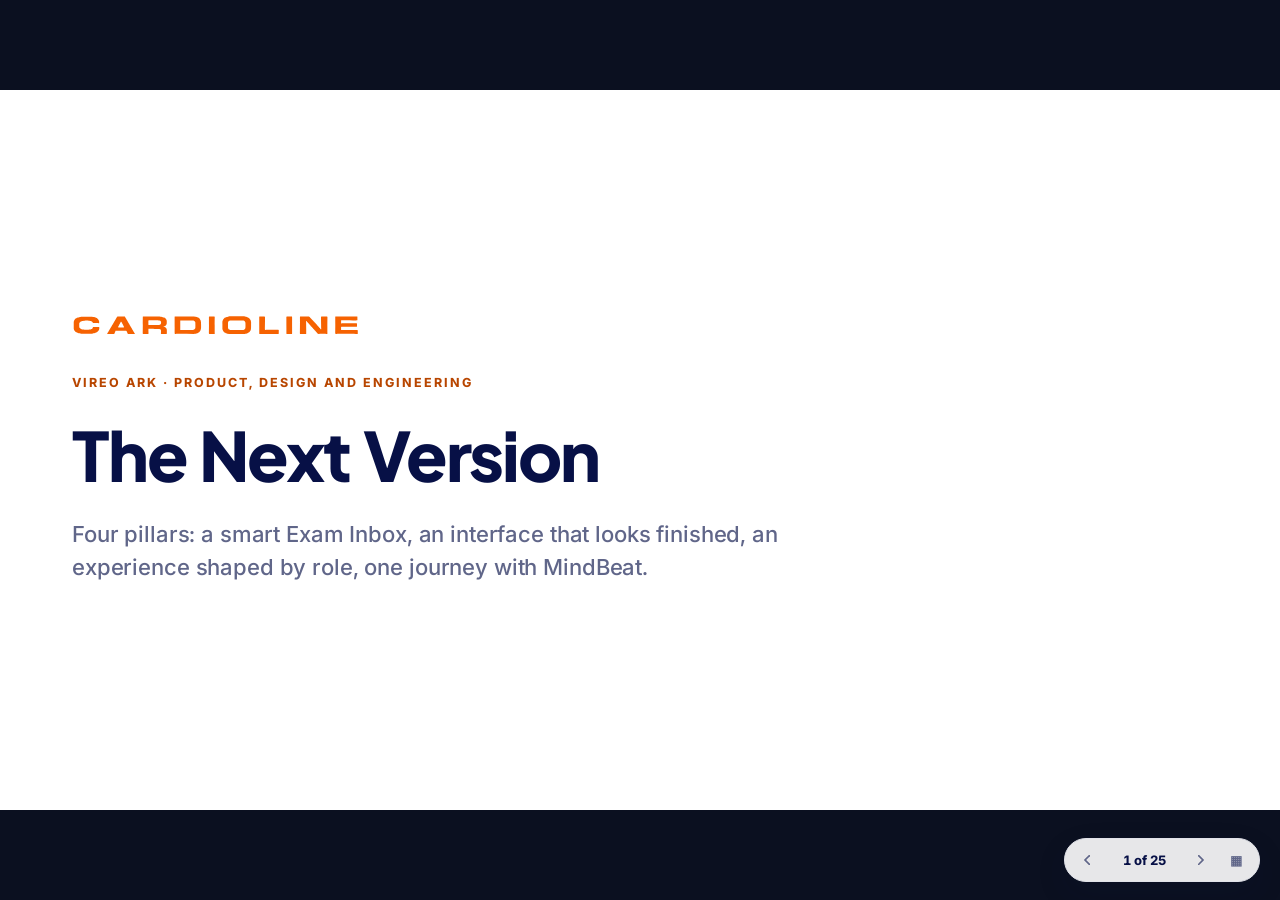
==== commit 1e12a3ee: "Pilar 03: três slides de personas no lugar de "What a role defines" Proposta de role por persona, de" ====
--- a/deck.html
+++ b/deck.html
@@ -756,34 +756,134 @@
   </div>
 </section>
 
-<!-- 18 · WHAT A ROLE DEFINES -->
-<section class="slide t-table" data-title="What a role defines">
-  <div class="stage">
-    <div class="head">
-      <p class="eyebrow has-dash" data-reveal>One engine, many shapes</p>
-      <h2 data-reveal style="--d: 1">A role defines four things, and all four stay customisable</h2>
+<!-- 18 · THE PROPOSAL -->
+<section class="slide t-cards" data-title="One role per persona">
+  <div class="stage">
+    <div class="head">
+      <p class="eyebrow has-dash" data-reveal>The proposal</p>
+      <h2 data-reveal style="--d: 1">One defined role per persona&nbsp;&mdash; applied automatically,<br>and still customisable</h2>
+    </div>
+    <div class="body">
+      <div class="grid-3">
+        <div class="card" data-reveal style="--d: 2">
+          <span class="tile">01</span>
+          <h3>Applied, not assembled</h3>
+          <p>Four roles ship configured. Creating an account means picking a persona, not walking
+            a permission grid one switch at a time.</p>
+        </div>
+        <div class="card" data-reveal style="--d: 3">
+          <span class="tile">02</span>
+          <h3>Customisable where it matters</h3>
+          <p>The engine stays open: a site adapts a role or builds its own. Pre-set is the default,
+            not a ceiling.</p>
+        </div>
+        <div class="card is-mark" data-reveal style="--d: 4">
+          <span class="tile is-solid">03</span>
+          <h3>A focused experience</h3>
+          <p>Each person opens the screen their work starts from, with only the modules that work
+            touches. One product, four coherent experiences.</p>
+        </div>
+      </div>
+      <p class="note" data-reveal style="--d: 5">This is an initial mapping &mdash; a prototype for the development
+        team to build on, not validated research. Items marked &ldquo;to validate&rdquo; need interviews or
+        a compliance decision.</p>
+    </div>
+  </div>
+</section>
+
+<!-- 19 · THE FOUR PERSONAS -->
+<section class="slide t-cards" data-title="The four personas">
+  <div class="stage">
+    <div class="head">
+      <p class="eyebrow has-dash" data-reveal>Who uses VIREO ARK</p>
+      <h2 data-reveal style="--d: 1">Four personas, and what each one is there to do</h2>
+    </div>
+    <div class="body">
+      <div class="grid-4">
+        <div class="card" data-reveal style="--d: 2">
+          <span class="tile">01</span>
+          <h3>Technician</h3>
+          <p>Operates the device and captures the exam in a fixed setting. Does not interpret it.
+            Hospital, primary care, emergency.</p>
+          <p class="mk-why">Values speed of sending and a clear status for every exam</p>
+        </div>
+        <div class="card" data-reveal style="--d: 3">
+          <span class="tile">02</span>
+          <h3>Point-of-care operator</h3>
+          <p>Captures in the field &mdash; home care, ambulance, mobile units &mdash; often on unstable
+            connectivity and with no local support.</p>
+          <p class="mk-why">Values delivery that holds up off-site, and proof it arrived</p>
+        </div>
+        <div class="card is-mark" data-reveal style="--d: 4">
+          <span class="tile is-solid">03</span>
+          <h3>Analysing physician</h3>
+          <p>Interprets the exam and signs the report. Overreading centres, private practice,
+            in-hospital reading.</p>
+          <p class="mk-why">Values reporting speed and AI as assistance, never replacement</p>
+        </div>
+        <div class="card" data-reveal style="--d: 5">
+          <span class="tile">04</span>
+          <h3>Department manager</h3>
+          <p>Supervises the operation of a centre, hospital or clinic network. Neither captures
+            nor signs.</p>
+          <p class="mk-why">Values seeing bottlenecks without opening exams one by one</p>
+        </div>
+      </div>
+      <p class="note" data-reveal style="--d: 6">To validate: whether the point-of-care operator is a persona of its
+        own or the technician on a mobile, low-connectivity interface. Treated separately here because
+        the context of use changes what the screen has to prioritise.</p>
+    </div>
+  </div>
+</section>
+
+<!-- 20 · ACCESS MAP -->
+<section class="slide t-table" data-title="Access map">
+  <div class="stage">
+    <div class="head">
+      <p class="eyebrow has-dash" data-reveal>Persona &times; product layer</p>
+      <h2 data-reveal style="--d: 1">What each persona opens, does, and is measured by</h2>
     </div>
     <div class="body is-top">
       <div class="tbl-wrap" data-reveal style="--d: 2">
         <table class="tbl">
           <thead>
-            <tr><th>Role</th><th>Initial screen</th><th>Modules in the menu</th><th>Permissions</th></tr>
+            <tr>
+              <th>Persona</th><th>Core</th><th>Medical</th><th>Management</th>
+              <th>Initial page</th><th>Core action</th><th>Definition of success</th>
+            </tr>
           </thead>
           <tbody>
-            <tr><td>Department manager</td><td>Operational dashboard</td><td>Reports, sites, users</td><td>Reassign and configure, no signing</td></tr>
-            <tr class="is-mark"><td>Cardiologist</td><td>Exam Inbox</td><td>Inbox, viewers, conclusions</td><td>Report and sign</td></tr>
-            <tr><td>Technician</td><td>Acquisition queue</td><td>Devices, worklist, upload</td><td>Acquire and resend, no reporting</td></tr>
-            <tr><td>Point-of-care operator</td><td>Send and track</td><td>New exam, status</td><td>Send and view own results</td></tr>
-            <tr><td>Administrator</td><td>System overview</td><td>Full menu</td><td>Configure everything, no clinical acts</td></tr>
+            <tr>
+              <td>Technician</td><td>Yes</td><td>No</td><td>No</td>
+              <td>Capture and send queue</td><td>Capture and send</td>
+              <td>Exam delivered, status visible without asking anyone</td>
+            </tr>
+            <tr>
+              <td>Point-of-care operator</td><td>Yes</td><td>No</td><td>No</td>
+              <td>Simplified field queue</td><td>Capture and sync</td>
+              <td>Confirmed arrival, even on intermittent connectivity</td>
+            </tr>
+            <tr class="is-mark">
+              <td>Analysing physician</td><td>Yes</td><td>Yes</td><td>No</td>
+              <td>Prioritised Exam Inbox</td><td>Read and sign</td>
+              <td>The right exam read first, reported faster</td>
+            </tr>
+            <tr>
+              <td>Department manager</td><td>Visibility</td><td>To&nbsp;validate</td><td>Yes</td>
+              <td>Metrics panel</td><td>Configure and supervise</td>
+              <td>Bottlenecks and SLA visible across the team</td>
+            </tr>
           </tbody>
         </table>
       </div>
-      <p class="note" data-reveal style="--d: 3">These five ship pre-configured. Roles can be duplicated and edited.</p>
-    </div>
-  </div>
-</section>
-
-<!-- 19 · PILLAR 04 -->
+      <p class="note" data-reveal style="--d: 3">To validate with compliance: how far the manager can see individual
+        clinical data, given that they are not the professional responsible for the report. Who owns the
+        Inbox prioritisation and SLA rules is still to be confirmed.</p>
+    </div>
+  </div>
+</section>
+
+<!-- 21 · PILLAR 04 -->
 <section class="slide t-section tone-dark" data-title="Pillar 04">
   <div class="stage">
     <p class="sec-num">PILLAR 04</p>
@@ -792,7 +892,7 @@
   </div>
 </section>
 
-<!-- 20 · THE JOURNEY -->
+<!-- 22 · THE JOURNEY -->
 <section class="slide t-steps" data-title="The journey">
   <div class="stage">
     <div class="head">
@@ -828,7 +928,7 @@
   </div>
 </section>
 
-<!-- 21 · SYNCED, NOT MERGED -->
+<!-- 23 · SYNCED, NOT MERGED -->
 <section class="slide t-list" data-title="Synced, not merged">
   <div class="stage">
     <div class="head">
@@ -878,7 +978,7 @@
   </div>
 </section>
 
-<!-- 22 · LAYERS OF FEASIBILITY -->
+<!-- 24 · LAYERS OF FEASIBILITY -->
 <section class="slide t-cards" data-title="Layers of feasibility">
   <div class="stage">
     <div class="head">
@@ -911,7 +1011,7 @@
   </div>
 </section>
 
-<!-- 23 · CLOSING -->
+<!-- 25 · CLOSING -->
 <section class="slide t-end tone-dark" data-title="Closing" data-logo="off" data-footer="off">
   <div class="stage">
     <div class="end-mark"></div>
@@ -930,5 +1030,32 @@
 </div><!-- /.deck -->
 
 <script src="deck.js"></script>
+
+<script>
+/* Atalho exclusivo deste deck: R volta para o primeiro slide.
+   O motor não usa a tecla R, então basta um listener extra sobre a API pública
+   CardiolineDeck.go(). Ignora modificadores e campos de texto, como o motor. */
+(function () {
+  document.addEventListener("keydown", function (e) {
+    if (e.metaKey || e.ctrlKey || e.altKey) return;
+    if (e.key !== "r" && e.key !== "R") return;
+    if (e.target && e.target.closest("input, textarea, select, [contenteditable]")) return;
+    e.preventDefault();
+    var ov = document.querySelector(".overview.is-open");
+    var hp = document.querySelector(".help.is-open");
+    if (ov) ov.classList.remove("is-open");
+    if (hp) hp.classList.remove("is-open");
+    if (window.CardiolineDeck) window.CardiolineDeck.go(1);
+  });
+
+  /* mesma tecla listada no painel de atalhos (?) que o motor monta */
+  var dl = document.querySelector(".help-card dl");
+  if (dl) {
+    var dt = document.createElement("dt"); dt.textContent = "Back to the start";
+    var dd = document.createElement("dd"); dd.innerHTML = "<kbd>R</kbd>";
+    dl.appendChild(dt); dl.appendChild(dd);
+  }
+})();
+</script>
 </body>
 </html>
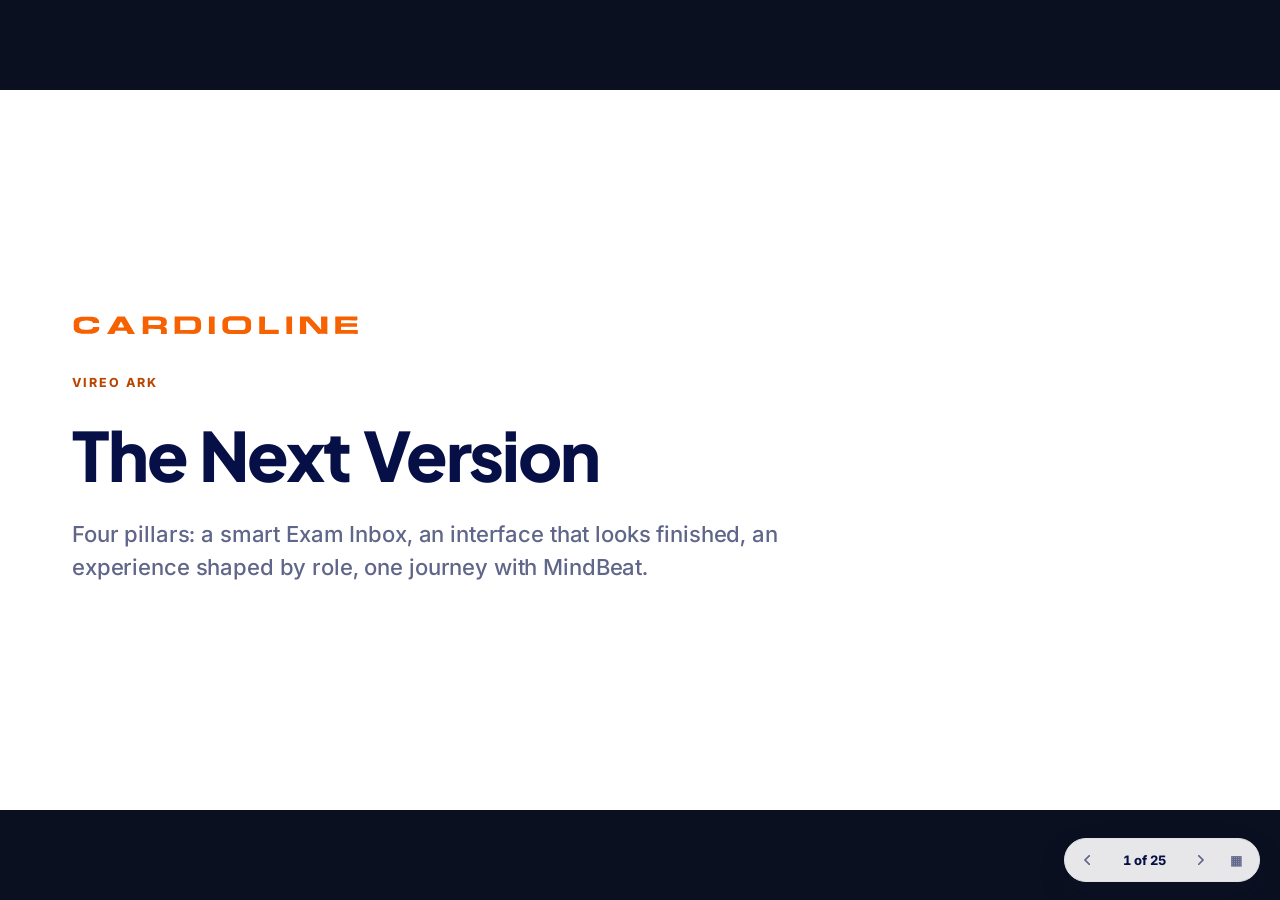
==== commit 068defaf: "Remove notas de rodapé e legendas de metodologia dos slides Co-Authored-By: Claude Opus 5 (1M contex" ====
--- a/deck.html
+++ b/deck.html
@@ -199,7 +199,7 @@
 <section class="slide t-cover" data-title="Cover" data-logo="off" data-footer="off">
   <div class="stage">
     <div class="cover-mark" data-reveal></div>
-    <p class="eyebrow" data-reveal style="--d: 1">VIREO ARK · Product, Design and Engineering</p>
+    <p class="eyebrow" data-reveal style="--d: 1">VIREO ARK</p>
     <h1 data-reveal style="--d: 2">The Next Version</h1>
     <p class="lead" data-reveal style="--d: 3">Four pillars: a smart Exam Inbox, an interface that
       looks finished, an experience shaped by role, one journey with MindBeat.</p>
@@ -268,7 +268,6 @@
             <div class="mk-row"><b>Esteves, L.</b><span class="mk-num">24/08 09:31</span><span class="mk-num">43958</span><span>Analysed</span><span>Borderline</span></div>
             <div class="mk-row"><b>Freitas, A.</b><span class="mk-num">23/08 20:14</span><span class="mk-num">43955</span><span>Executed</span><span>Not defined</span></div>
           </div>
-          <p class="mk-cap">The list as observed on staging, 5 of its 14 columns.</p>
         </div>
       </div>
     </div>
@@ -304,7 +303,6 @@
           <p class="mk-cap">Automatic interpretation, in the conclusions field.</p>
         </div>
       </div>
-      <p class="note" data-reveal style="--d: 5">Real exam from the staging archive</p>
     </div>
   </div>
 </section>
@@ -447,7 +445,6 @@
           Recently completed <span class="mk-band-n">6 · collapsed</span>
         </div>
       </div>
-      <p class="note" data-reveal style="--d: 8">Mock-up. The reason line is the field that does not exist today.</p>
     </div>
   </div>
 </section>
@@ -475,7 +472,6 @@
           </tbody>
         </table>
       </div>
-      <p class="note" data-reveal style="--d: 3">The three highlighted rows need a technical answer first.</p>
     </div>
   </div>
 </section>
@@ -514,7 +510,6 @@
           </ul>
         </div>
       </div>
-      <p class="note" data-reveal style="--d: 4">Every line on the right becomes a test case.</p>
     </div>
   </div>
 </section>
@@ -678,8 +673,6 @@
           </ul>
         </div>
       </div>
-      <p class="note" data-reveal style="--d: 4">The audit had a single profile, so the effect of each role could
-        not be observed. What is confirmed is that the mechanism exists.</p>
     </div>
   </div>
 </section>
@@ -751,7 +744,6 @@
           <span class="mk-role-sub">One action, one status. Nothing else on screen.</span>
         </div>
       </div>
-      <p class="note" data-reveal style="--d: 6">Mock-up. Pre-set roles ship configured and stay customisable.</p>
     </div>
   </div>
 </section>
@@ -784,9 +776,6 @@
             touches. One product, four coherent experiences.</p>
         </div>
       </div>
-      <p class="note" data-reveal style="--d: 5">This is an initial mapping &mdash; a prototype for the development
-        team to build on, not validated research. Items marked &ldquo;to validate&rdquo; need interviews or
-        a compliance decision.</p>
     </div>
   </div>
 </section>
@@ -829,9 +818,6 @@
           <p class="mk-why">Values seeing bottlenecks without opening exams one by one</p>
         </div>
       </div>
-      <p class="note" data-reveal style="--d: 6">To validate: whether the point-of-care operator is a persona of its
-        own or the technician on a mobile, low-connectivity interface. Treated separately here because
-        the context of use changes what the screen has to prioritise.</p>
     </div>
   </div>
 </section>
@@ -876,9 +862,6 @@
           </tbody>
         </table>
       </div>
-      <p class="note" data-reveal style="--d: 3">To validate with compliance: how far the manager can see individual
-        clinical data, given that they are not the professional responsible for the report. Who owns the
-        Inbox prioritisation and SLA rules is still to be confirmed.</p>
     </div>
   </div>
 </section>
@@ -922,8 +905,6 @@
           <p>Findings and corrections return to the exam. Conclusion and signature close here.</p>
         </div>
       </div>
-      <p class="note" data-reveal style="--d: 6">VIREO ARK does not rebuild the Holter viewer. Beat navigation,
-        artefact judgement and morphology grouping stay in MindBeat.</p>
     </div>
   </div>
 </section>
@@ -945,7 +926,6 @@
               including the infarction finding, with no warning and no history.</li>
             <li data-reveal style="--d: 4">Syncing MindBeat output into that box would make an existing problem worse.</li>
           </ul>
-          <p class="note" data-reveal style="--d: 5">Behaviour observed on staging</p>
         </div>
         <div data-reveal style="--d: 3">
           <div class="mk">
@@ -971,7 +951,6 @@
               </div>
             </div>
           </div>
-          <p class="mk-cap">Mock-up. The AI block never pre-fills the clinician&rsquo;s field.</p>
         </div>
       </div>
     </div>
@@ -1006,7 +985,6 @@
             into conclusions · an AI performance dashboard.</p>
         </div>
       </div>
-      <p class="note" data-reveal style="--d: 5">Column C is not later. These are discard decisions.</p>
     </div>
   </div>
 </section>
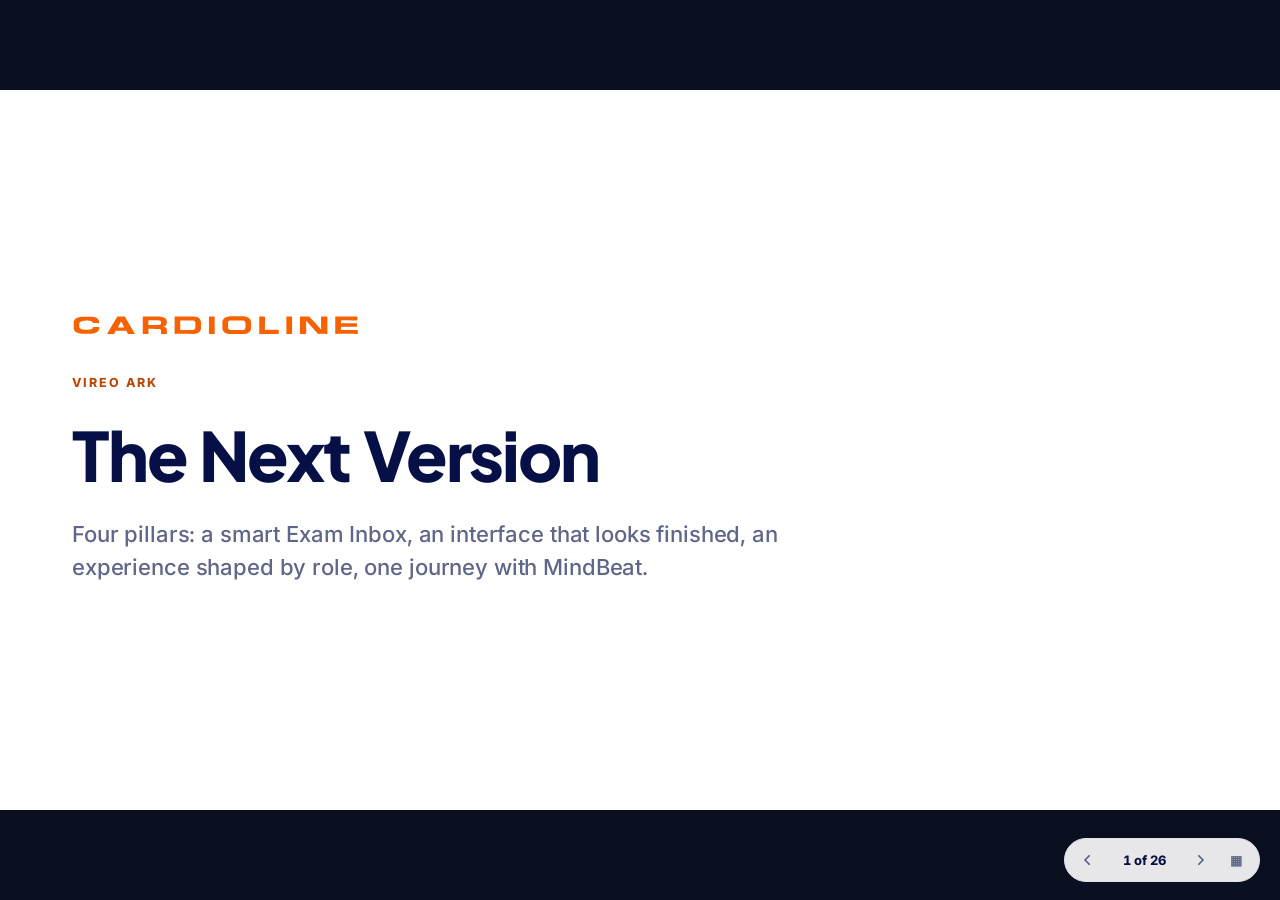
==== commit b20fbb1b: "Batiza a next version como VIREO ARK · Dolomiti Novo slide 7, logo depois da tese: a marca ocupa a t" ====
--- a/deck.html
+++ b/deck.html
@@ -97,6 +97,53 @@
 .mk-card .mk-who { font-size: 12.5px; font-weight: 650; color: var(--c-ink); }
 .mk-card .mk-meta { font-size: 10.5px; color: var(--c-ink-58); }
 .mk-why { font-size: 10px; font-weight: 750; letter-spacing: .03em; color: var(--c-primary-ink); }
+.mk-card { position: relative; }
+.mk-rank {
+  position: absolute; top: 9px; right: 11px;
+  font-size: 9.5px; font-weight: 800; letter-spacing: .06em;
+  font-variant-numeric: tabular-nums;
+  color: var(--c-ink-58);
+}
+.mk-rank.is-crit { color: var(--c-primary-ink); }
+.mk-tag.is-pace { background: var(--c-tint-blue); color: var(--c-ink); }
+
+/* marcador quadrado no lugar do número, quando a lista não deve sugerir contagem */
+.tile.is-dot::before {
+  content: ""; width: 9px; height: 9px; border-radius: 2px;
+  background: var(--c-primary);
+}
+.tile.is-dot.is-solid::before { background: var(--c-on-dark); }
+
+/* ---- slide do entregável: frase em destaque + acesso ao protótipo ------ */
+.t-statement.is-deliverable .stage { gap: 18px; }
+.t-statement.is-deliverable h1 { font-size: 44px; max-width: 30ch; }
+.t-statement.is-deliverable .lead { max-width: 54ch; }
+
+.pillar-row { display: flex; flex-wrap: wrap; justify-content: center; gap: 8px; margin-top: 4px; }
+
+.cta-proto {
+  display: inline-flex; align-items: center; gap: 10px;
+  margin-top: 6px;
+  padding: 14px 26px;
+  border-radius: var(--radius-pill);
+  background: var(--c-primary);
+  color: var(--c-on-dark);
+  font-size: var(--fs-caption);
+  font-weight: 750; letter-spacing: .04em; text-transform: uppercase;
+  text-decoration: none;
+  box-shadow: var(--shadow-card);
+  transition: transform 180ms var(--ease-out), box-shadow 180ms var(--ease-out);
+}
+.cta-proto:hover, .cta-proto:focus-visible {
+  transform: translateY(-1px);
+  box-shadow: 0 6px 18px rgba(238, 91, 0, .26);
+}
+.cta-proto .cta-arrow {
+  width: 7px; height: 7px;
+  border: solid currentColor; border-width: 2px 2px 0 0; border-radius: 1px;
+  transform: rotate(45deg);
+}
+.cta-note { font-size: var(--fs-caption); color: var(--c-ink-58); }
 
 .mk-origins { display: grid; gap: 9px; padding: 12px 14px; }
 .mk-origin {
@@ -231,6 +278,9 @@
             already standing.</p>
         </div>
       </div>
+      <p class="why-name" data-reveal style="--d: 5">We are calling it
+        <b>VIREO ARK &middot; Dolomiti</b> because that is the shape of this version: four distinct
+        peaks that only read as one range once you see them together.</p>
     </div>
   </div>
 </section>
@@ -312,7 +362,7 @@
   <div class="stage">
     <div class="head">
       <p class="eyebrow has-dash" data-reveal>Where we are</p>
-      <h2 data-reveal style="--d: 1">Roles exist, but each one is assembled by hand&nbsp;&mdash;<br>so a new user is handed the whole product</h2>
+      <h2 data-reveal style="--d: 1">Roles exist, but each one is assembled by hand,<br>so a new user is handed the whole product</h2>
     </div>
     <div class="body">
       <div class="mk2">
@@ -357,6 +407,19 @@
       infrastructure and a customisable role engine already exist and were never surfaced.</p>
   </div>
 </section>
+<section class="slide t-name tone-dark" data-title="The name" data-logo="off">
+  <div class="stage">
+    <p class="eyebrow" data-reveal>The next version has a name</p>
+    <div class="name-mark" data-reveal style="--d: 1"></div>
+    <p class="lead" data-reveal style="--d: 2">An internal codename, so the four pillars stop being
+      four separate asks and start being one project we can point at, plan and ship.</p>
+    <dl class="name-note" data-reveal style="--d: 3">
+      <div><dt>Used for</dt><dd>Internal planning and delivery</dd></div>
+      <div><dt>Product name</dt><dd>Stays VIREO ARK</dd></div>
+      <div><dt>Next in the family</dt><dd>Adige, Paganella, Brenta, Garda</dd></div>
+    </dl>
+  </div>
+</section>
 
 <!-- 07 · THE FOUR PILLARS -->
 <section class="slide t-cards" data-title="The four pillars">
@@ -403,48 +466,54 @@
   </div>
 </section>
 
-<!-- 09 · THE INBOX -->
-<section class="slide t-list" data-title="The inbox">
+<!-- 09 · THE PRIORITISED INBOX -->
+<section class="slide t-list" data-title="The prioritised inbox">
   <div class="stage">
     <div class="head">
       <p class="eyebrow has-dash" data-reveal>The initial screen</p>
-      <h2 data-reveal style="--d: 1">Three bands, and the reason each exam is in its band</h2>
+      <h2 data-reveal style="--d: 1">A prioritised inbox that puts the most urgent exam first,<br>and says why on every card</h2>
     </div>
     <div class="body">
       <div class="mk" data-reveal style="--d: 2">
         <div class="mk-bar">
-          <span class="mk-dot"></span><span class="mk-name">Inbox · Dr. Marina Toledo</span>
-          <span class="mk-right">Scope: 4 sending sites</span>
-        </div>
-        <div class="mk-band is-crit" data-reveal style="--d: 3">
-          Needs attention <span class="mk-band-n">2 exams</span>
-        </div>
-        <div class="mk-cards" data-reveal style="--d: 4">
+          <span class="mk-dot"></span><span class="mk-name">Exam Inbox · Dr. Marina Toledo</span>
+          <span class="mk-right">26 exams · ranked by clinical urgency</span>
+        </div>
+        <div class="mk-cards" data-reveal style="--d: 3">
           <div class="mk-card is-crit">
+            <span class="mk-rank is-crit">01</span>
             <svg class="mk-trace is-crit is-draw" viewBox="0 0 640 32" aria-hidden="true"><path d="M0,20 h6 q2,-3 4,0 h3 l2,6 l3,-16 l3,12 l2,-2 h4 q3,-6 6,0 h7 h6 q2,-3 4,0 h3 l2,6 l3,-16 l3,12 l2,-2 h4 q3,-6 6,0 h7 h6 q2,-3 4,0 h3 l2,6 l3,-16 l3,12 l2,-2 h4 q3,-6 6,0 h7 h6 q2,-3 4,0 h3 l2,6 l3,-16 l3,12 l2,-2 h4 q3,-6 6,0 h7 h6 q2,-3 4,0 h3 l2,6 l3,-16 l3,12 l2,-2 h4 q3,-6 6,0 h7 h6 q2,-3 4,0 h3 l2,6 l3,-16 l3,12 l2,-2 h4 q3,-6 6,0 h7 h6 q2,-3 4,0 h3 l2,6 l3,-16 l3,12 l2,-2 h4 q3,-6 6,0 h7 h6 q2,-3 4,0 h3 l2,6 l3,-16 l3,12 l2,-2 h4 q3,-6 6,0 h7 h6 q2,-3 4,0 h3 l2,6 l3,-16 l3,12 l2,-2 h4 q3,-6 6,0 h7 h6 q2,-3 4,0 h3 l2,6 l3,-16 l3,12 l2,-2 h4 q3,-6 6,0 h7 h6 q2,-3 4,0 h3 l2,6 l3,-16 l3,12 l2,-2 h4 q3,-6 6,0 h7 h6 q2,-3 4,0 h3 l2,6 l3,-16 l3,12 l2,-2 h4 q3,-6 6,0 h7 h6 q2,-3 4,0 h3 l2,6 l3,-16 l3,12 l2,-2 h4 q3,-6 6,0 h7 h6 q2,-3 4,0 h3 l2,6 l3,-16 l3,12 l2,-2 h4 q3,-6 6,0 h7 h6 q2,-3 4,0 h3 l2,6 l3,-16 l3,12 l2,-2 h4 q3,-6 6,0 h7 h6 q2,-3 4,0 h3 l2,6 l3,-16 l3,12 l2,-2 h4 q3,-6 6,0 h7"/></svg>
             <span class="mk-who">Cardoso, J. · 61</span>
             <span class="mk-meta">Resting ECG · North ED · waiting 2 days</span>
-            <span class="mk-why">▲ Critical finding suggested by device interpretation</span>
+            <span class="mk-why">▲ Emergency admission · critical finding suggested by device interpretation</span>
           </div>
           <div class="mk-card is-crit">
+            <span class="mk-rank is-crit">02</span>
             <svg class="mk-trace is-crit is-draw" viewBox="0 0 640 32" aria-hidden="true"><path d="M0,20 h6 q2,-3 4,0 h3 l2,6 l3,-14 l3,10 l2,-2 h4 q3,-4 6,0 h7 h6 q2,-3 4,0 h3 l2,6 l3,-14 l3,10 l2,-2 h4 q3,-4 6,0 h7 h6 q2,-3 4,0 h3 l2,6 l3,-14 l3,10 l2,-2 h4 q3,-4 6,0 h7 h6 q2,-3 4,0 h3 l2,6 l3,-14 l3,10 l2,-2 h4 q3,-4 6,0 h7 h6 q2,-3 4,0 h3 l2,6 l3,-14 l3,10 l2,-2 h4 q3,-4 6,0 h7 h6 q2,-3 4,0 h3 l2,6 l3,-14 l3,10 l2,-2 h4 q3,-4 6,0 h7 h6 q2,-3 4,0 h3 l2,6 l3,-14 l3,10 l2,-2 h4 q3,-4 6,0 h7 h6 q2,-3 4,0 h3 l2,6 l3,-14 l3,10 l2,-2 h4 q3,-4 6,0 h7 h6 q2,-3 4,0 h3 l2,6 l3,-14 l3,10 l2,-2 h4 q3,-4 6,0 h7 h6 q2,-3 4,0 h3 l2,6 l3,-14 l3,10 l2,-2 h4 q3,-4 6,0 h7 h6 q2,-3 4,0 h3 l2,6 l3,-14 l3,10 l2,-2 h4 q3,-4 6,0 h7 h6 q2,-3 4,0 h3 l2,6 l3,-14 l3,10 l2,-2 h4 q3,-4 6,0 h7 h6 q2,-3 4,0 h3 l2,6 l3,-14 l3,10 l2,-2 h4 q3,-4 6,0 h7 h6 q2,-3 4,0 h3 l2,6 l3,-14 l3,10 l2,-2 h4 q3,-4 6,0 h7 h6 q2,-3 4,0 h3 l2,6 l3,-14 l3,10 l2,-2 h4 q3,-4 6,0 h7 h6 q2,-3 4,0 h3 l2,6 l3,-14 l3,10 l2,-2 h4 q3,-4 6,0 h7"/></svg>
             <span class="mk-who">Nunes, B. · 7 <span class="mk-tag is-ped">Paediatric</span></span>
             <span class="mk-meta">ECG Holter · Vila Sul clinic · waiting 9 hours</span>
-            <span class="mk-why">▲ 3.4 s pause, MindBeat automatic analysis</span>
-          </div>
-        </div>
-        <div class="mk-band" data-reveal style="--d: 5">
-          My queue <span class="mk-band-n">18 exams</span>
-        </div>
-        <div data-reveal style="--d: 6; --cols: 1.3fr 1fr .85fr 1.1fr;">
-          <div class="mk-row"><b>Barros, M. · 54</b><span>Resting ECG</span><span class="mk-num">3 h</span><span><span class="mk-tag is-stat">STAT</span></span></div>
-          <div class="mk-row"><b>Dias, P. · 68</b><span>ABPM 24 h</span><span class="mk-num">1 day</span><span><span class="mk-tag is-ai">AI ready</span></span></div>
-          <div class="mk-row"><b>Esteves, L. · 45</b><span>Stress ECG</span><span class="mk-num">2 days</span><span><span class="mk-tag">Unassigned</span></span></div>
-        </div>
-        <div class="mk-band" data-reveal style="--d: 7">
-          Recently completed <span class="mk-band-n">6 · collapsed</span>
-        </div>
-      </div>
+            <span class="mk-why">▲ Highest signal variation in the queue · 3.4 s pause, MindBeat automatic analysis</span>
+          </div>
+          <div class="mk-card">
+            <span class="mk-rank">03</span>
+            <span class="mk-who">Barros, M. · 54 <span class="mk-tag is-stat">STAT</span></span>
+            <span class="mk-meta">Resting ECG · North ED · waiting 3 hours</span>
+            <span class="mk-why">▲ Marked urgent at source, straight from the emergency department</span>
+          </div>
+          <div class="mk-card">
+            <span class="mk-rank">04</span>
+            <span class="mk-who">Rocha, T. · 73 <span class="mk-tag is-pace">Pacemaker</span></span>
+            <span class="mk-meta">ECG Holter · Centro clinic · waiting 1 day</span>
+            <span class="mk-why">▲ Paced rhythm: reading rules differ and the trace needs a human eye</span>
+          </div>
+        </div>
+        <div class="mk-band" data-reveal style="--d: 4">
+          The rest of the queue, in the same order
+          <span class="mk-band-n">22 exams</span>
+        </div>
+      </div>
+      <p class="note" data-reveal style="--d: 5">One list, ranked. Urgency, signal variation, emergency origin and pacemaker
+        are criteria, not sections, and each card carries the reason it sits where it sits.</p>
     </div>
   </div>
 </section>
@@ -577,55 +646,58 @@
   <div class="stage">
     <div class="head">
       <p class="eyebrow has-dash" data-reveal>Scope of pillar 02</p>
-      <h2 data-reveal style="--d: 1">Ten systemic issues behind twenty-two visible ones</h2>
+      <h2 data-reveal style="--d: 1">Systemic issues behind what the eye catches:<br>alignment, visual adjustment, refinement and flow</h2>
     </div>
     <div class="body">
       <ul class="list">
         <li data-reveal style="--d: 2">
-          <span class="tile is-solid">1</span>
+          <span class="tile is-dot is-solid"></span>
           <div class="li-body">
             <h3>No priority or severity token</h3>
             <p>Clinical severity has no visual expression. This gates pillar 01.</p>
           </div>
         </li>
         <li data-reveal style="--d: 3">
-          <span class="tile">2</span>
+          <span class="tile is-dot"></span>
           <div class="li-body">
-            <h3>Line breaks and cramped headers</h3>
-            <p>Column titles on three lines, next to 500&nbsp;px of empty margin.</p>
+            <h3>Alignment and spacing</h3>
+            <p>Column titles breaking onto three lines next to 500&nbsp;px of empty margin, and nothing
+              sitting on a shared grid.</p>
           </div>
         </li>
         <li data-reveal style="--d: 4">
-          <span class="tile">3</span>
+          <span class="tile is-dot"></span>
           <div class="li-body">
-            <h3>Icon-only actions with no name</h3>
-            <p>Plus an unlabelled toggle that changes how other controls behave.</p>
+            <h3>Visual adjustments across screens</h3>
+            <p>Icon-only actions with no name, an unlabelled toggle that changes how other controls
+              behave, competing filter mechanisms on one screen.</p>
           </div>
         </li>
         <li data-reveal style="--d: 5">
-          <span class="tile">4</span>
+          <span class="tile is-dot"></span>
           <div class="li-body">
             <h3>No container or width rule</h3>
-            <p>Four screens crowd their content next to unused space.</p>
+            <p>Screens crowd their content next to unused space, and the same page reads differently
+              on each monitor.</p>
           </div>
         </li>
         <li data-reveal style="--d: 6">
-          <span class="tile">5</span>
+          <span class="tile is-dot"></span>
           <div class="li-body">
-            <h3>Wrong weight on the destructive action</h3>
-            <p>The button that causes data loss is the loudest in the dialogue.</p>
+            <h3>Interface refinement</h3>
+            <p>The button that causes data loss is the loudest in the dialogue, and localisation
+              falls back to English mid-screen.</p>
           </div>
         </li>
         <li data-reveal style="--d: 7">
-          <span class="tile">6</span>
+          <span class="tile is-dot"></span>
           <div class="li-body">
-            <h3>Localisation falls back to English</h3>
-            <p>Alongside three competing filter mechanisms on one screen.</p>
+            <h3>Transition flow</h3>
+            <p>States swap without motion and navigation jumps, so nothing tells the eye what
+              changed or where it went.</p>
           </div>
         </li>
       </ul>
-      <p class="note" data-reveal style="--d: 8">The design system exists and is in use. These are gaps in coverage
-        and in discipline, and that distinction decides who fixes what.</p>
     </div>
   </div>
 </section>
@@ -753,7 +825,7 @@
   <div class="stage">
     <div class="head">
       <p class="eyebrow has-dash" data-reveal>The proposal</p>
-      <h2 data-reveal style="--d: 1">One defined role per persona&nbsp;&mdash; applied automatically,<br>and still customisable</h2>
+      <h2 data-reveal style="--d: 1">One defined role per persona, applied automatically<br>and still customisable</h2>
     </div>
     <div class="body">
       <div class="grid-3">
@@ -799,7 +871,7 @@
         <div class="card" data-reveal style="--d: 3">
           <span class="tile">02</span>
           <h3>Point-of-care operator</h3>
-          <p>Captures in the field &mdash; home care, ambulance, mobile units &mdash; often on unstable
+          <p>Captures in the field (home care, ambulance, mobile units), often on unstable
             connectivity and with no local support.</p>
           <p class="mk-why">Values delivery that holds up off-site, and proof it arrived</p>
         </div>
@@ -957,35 +1029,24 @@
   </div>
 </section>
 
-<!-- 24 · LAYERS OF FEASIBILITY -->
-<section class="slide t-cards" data-title="Layers of feasibility">
-  <div class="stage">
-    <div class="head">
-      <p class="eyebrow has-dash" data-reveal>Honesty about scope</p>
-      <h2 data-reveal style="--d: 1">What reaches the stage now, and what needs an API contract</h2>
-    </div>
-    <div class="body">
-      <div class="grid-3">
-        <div class="card is-mark" data-reveal style="--d: 2">
-          <span class="tile is-solid">A</span>
-          <h3>Demonstrable now</h3>
-          <p>Analysis state indicator · summary panel from a real analysed exam · the three separated
-            origins · agree and disagree with a trail · the hand-off into MindBeat.</p>
-        </div>
-        <div class="card is-cool" data-reveal style="--d: 3">
-          <span class="tile">B</span>
-          <h3>Needs backend</h3>
-          <p>True per-exam analysis state · findings travelling both ways · persisted agreement ·
-            findings feeding the ranking · chained authentication.</p>
-        </div>
-        <div class="card is-alert" data-reveal style="--d: 4">
-          <span class="tile">C</span>
-          <h3>Deliberately out</h3>
-          <p>Rebuilding the Holter viewer · example strips per event · importing the derived report
-            into conclusions · an AI performance dashboard.</p>
-        </div>
-      </div>
-    </div>
+<!-- 24 · PROTOTYPE AND SHOW AND TELL -->
+<section class="slide t-statement is-deliverable" data-title="Prototype and show and tell">
+  <div class="stage">
+    <p class="eyebrow" data-reveal>The deliverable · show and tell</p>
+    <h1 data-reveal style="--d: 1">We are taking to the event a VIREO ARK that knows what matters,
+      shows it clearly, to the right person, and carries it into MindBeat.</h1>
+    <p class="lead" data-reveal style="--d: 2">Not a description of a plan. A working prototype on
+      screen, walked through live, one pillar at a time.</p>
+    <div class="pillar-row" data-reveal style="--d: 3">
+      <span class="pill">Knows what matters</span>
+      <span class="pill">Shows it clearly</span>
+      <span class="pill">To the right person</span>
+      <span class="pill">Into MindBeat</span>
+    </div>
+    <a class="cta-proto" href="#" target="_blank" rel="noopener" data-reveal style="--d: 4">
+      Open the prototype<span class="cta-arrow" aria-hidden="true"></span>
+    </a>
+    <p class="cta-note" data-reveal style="--d: 5">Live demonstration, on the prototype, in this order.</p>
   </div>
 </section>
 
@@ -993,9 +1054,10 @@
 <section class="slide t-end tone-dark" data-title="Closing" data-logo="off" data-footer="off">
   <div class="stage">
     <div class="end-mark"></div>
-    <h1>Four things, one story.</h1>
-    <p class="lead">The product knows what matters, shows it well, shows it to the right person,
-      and carries it across without a seam.</p>
+    <h1>Four pillars, one roadmap<br>to the next version.</h1>
+    <div class="end-dolomiti"></div>
+    <p class="lead">This is what goes on stage: a product that ranks the work and says why, looks
+      finished, fits the person who opens it, and carries the exam into MindBeat without a seam.</p>
     <dl class="end-contact">
       <div><dt>Pillar 01</dt><dd>An inbox that ranks the work and says why</dd></div>
       <div><dt>Pillar 02</dt><dd>An interface that looks finished</dd></div>
--- a/deck.css
+++ b/deck.css
@@ -723,6 +723,40 @@
 .t-quote .stage { align-content: center; }
 .t-quote .split-narrow { align-items: center; }
 
+/* Nota de rodapé do slide de abertura: de onde vem o codinome. */
+.why-name {
+  margin-top: 22px; max-width: 76ch;
+  font-size: var(--fs-small); color: var(--c-ink-58);
+}
+.why-name b { color: var(--c-ink); font-weight: 650; }
+
+/* 15b. batismo da versão ------------------------------------------------ */
+/* Slide de nome: a marca é o conteúdo, então ocupa a largura e o resto
+   recua para legenda. */
+.t-name .stage {
+  align-content: center; justify-items: center; text-align: center;
+  gap: 30px; padding: var(--pad-x) 96px;
+}
+.t-name .name-mark {
+  width: min(760px, 68%); aspect-ratio: 910 / 88;
+  background-image: url("assets/brand/dolomiti-navy.png");
+  background-repeat: no-repeat; background-position: center; background-size: contain;
+}
+.t-name.tone-dark .name-mark, .t-name.tone-primary .name-mark {
+  background-image: url("assets/brand/dolomiti-white.png");
+}
+.t-name .lead { max-width: 58ch; text-align: center; }
+.t-name .name-note {
+  display: flex; gap: 46px; justify-content: center; flex-wrap: wrap;
+  margin-top: 4px; font-size: var(--fs-small);
+}
+.t-name .name-note > div { display: grid; gap: 3px; text-align: left; }
+.t-name .name-note dt {
+  font-size: var(--fs-caption); letter-spacing: .1em; text-transform: uppercase;
+  color: rgba(255,255,255,.5);
+}
+.t-name .name-note dd { margin: 0; color: var(--c-on-dark); font-weight: 600; }
+
 /* 16. encerramento ---------------------------------------------------- */
 .t-end .stage { align-content: center; justify-items: start; gap: 24px; padding: var(--pad-x); }
 .t-end .end-mark {
@@ -732,6 +766,13 @@
 }
 .t-end.tone-white .end-mark { background-image: var(--logo-orange); }
 .t-end h1 { max-width: 24ch; }
+/* Assinatura do codinome, repetida no encerramento. */
+.t-end .end-dolomiti {
+  width: 330px; aspect-ratio: 910 / 88; margin-top: 6px;
+  background-image: url("assets/brand/dolomiti-white.png");
+  background-repeat: no-repeat; background-position: left center; background-size: contain;
+}
+.t-end.tone-white .end-dolomiti { background-image: url("assets/brand/dolomiti-navy.png"); }
 .t-end .end-contact { display: flex; gap: 34px; font-size: var(--fs-small); }
 .t-end .end-contact > div { display: grid; gap: 3px; }
 .t-end .end-contact dt { font-size: var(--fs-caption); letter-spacing: .1em; text-transform: uppercase; color: rgba(255,255,255,.5); }
